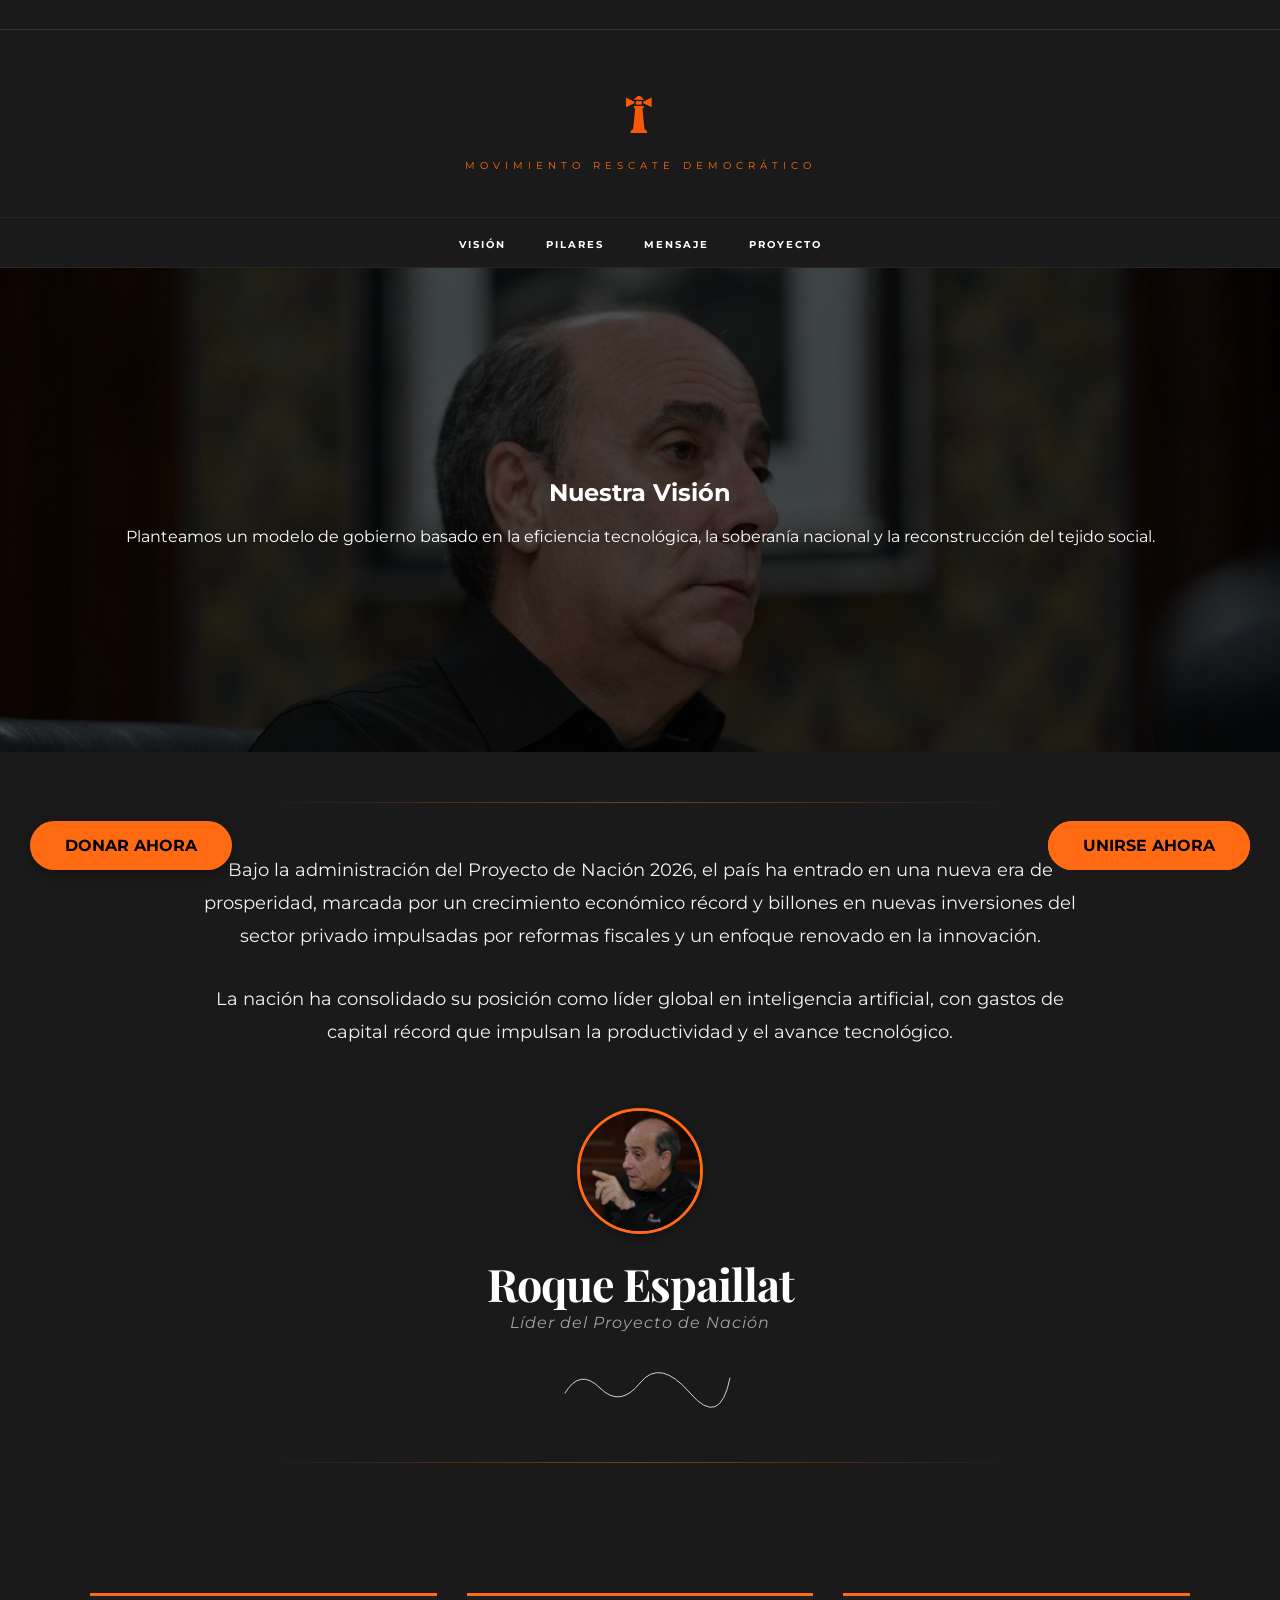
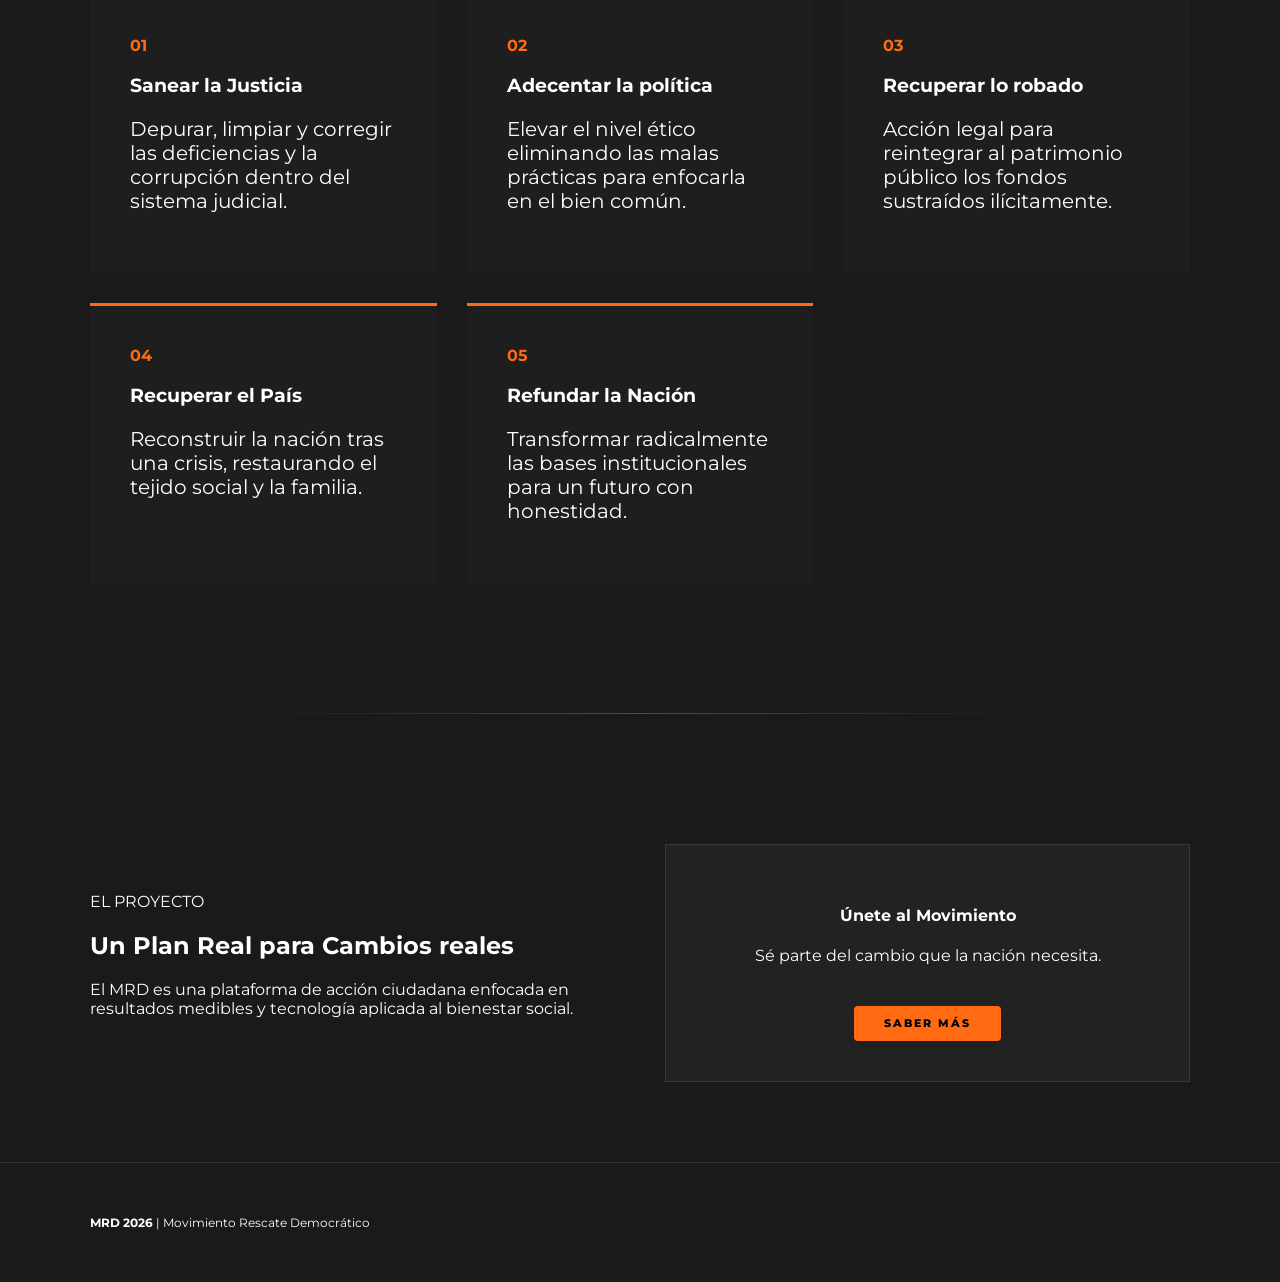
==== index.html @ 02f5b329 "Add files via upload" ====
<!DOCTYPE html>
<html lang="es">
<head>
    <meta charset="UTF-8">
    <meta name="viewport" content="width=device-width, initial-scale=1.0">
    <title>Proyecto de Nación | MRD</title>
    <link rel="stylesheet" href="style.css">
    <link rel="preconnect" href="https://fonts.googleapis.com">
    <link rel="preconnect" href="https://fonts.gstatic.com" crossorigin>
    <link href="https://fonts.googleapis.com/css2?family=Montserrat:wght@400;700&family=Playfair+Display:wght@700&display=swap" rel="stylesheet">
</head>
<body>

    <header class="main-header">
    <div class="top-bar">
        <div class="ticker-wrapper">
            <span>MOVIMIENTO RESCATE DEMOCRÁTICO • DIOS, PATRIA, FAMILIA, PUEBLO →</span>
        </div>
    </div>

    <div class="mid-bar">
        <div class="brand">
            <img src="img/Sin título.png" alt="Logo" class="brand-logo">
            <span class="location">MOVIMIENTO RESCATE DEMOCRÁTICO</span>
        </div>
        <button id="menuToggle" class="menu-toggle">☰</button>
    </div>

    <nav id="mainNav" class="main-nav">
        <ul>
            <li><a href="#vision">VISIÓN</a></li>
            <li><a href="#pilares">PILARES</a></li>
            <li><a href="#mensaje-oficial">MENSAJE</a></li>
            <li><a href="#propuestas">PROYECTO</a></li>
        </ul>
    </nav>
</header>

    <main>
        <section id="vision" class="hero-section">
            <div class="hero-overlay"></div>
            <div class="container hero-content">
                <h2 class="section-title">Nuestra Visión</h2>
                <p class="hero-text">
                    Planteamos un modelo de gobierno basado en la eficiencia tecnológica, la soberanía nacional y la reconstrucción del tejido social.
                </p>
            </div>
        </section>

<!--hr-->
        <section id="vision"></section>

<hr class="elegant-separator">

<section id="mensaje-oficial"></section>
<!--hr-->


        <section id="mensaje-oficial" class="message-section">
    <div class="container narrow message-centered">
        <div class="message-body">
            <p>Bajo la administración del Proyecto de Nación 2026, el país ha entrado en una nueva era de prosperidad, marcada por un crecimiento económico récord y billones en nuevas inversiones del sector privado impulsadas por reformas fiscales y un enfoque renovado en la innovación.</p>
            
            <p>La nación ha consolidado su posición como líder global en inteligencia artificial, con gastos de capital récord que impulsan la productividad y el avance tecnológico.</p>
        </div>

        <div class="signature-block">
    <img src="img/relax2.jpeg" alt="Roque Espaillat" class="signature-photo">
    
    <h3 class="signature-name">Roque Espaillat</h3>
    <p class="signature-title">Líder del Proyecto de Nación</p>
    <div class="signature-svg">
        <svg viewBox="0 0 400 100" xmlns="http://www.w3.org/2000/svg">
            <path d="M50 70 Q80 20 120 60 T200 50 T300 70 T380 40" fill="none" stroke="white" stroke-width="2" stroke-linecap="round"/>
        </svg>
    </div>
</div>
</section>

<!--hr-->
<section id="vision"></section>

<hr class="elegant-separator">

<section id="mensaje-oficial"></section>
<!--hr-->

        <section id="pilares" class="pillars-section">
            <div class="container">
                <div class="grid-container">
                    <div class="card">
                        <span class="card-number">01</span>
                        <h3>Sanear la Justicia</h3>
                        <p>Depurar, limpiar y corregir las deficiencias y la corrupción dentro del sistema judicial.</p>
                    </div>
                    <div class="card">
                        <span class="card-number">02</span>
                        <h3>Adecentar la política</h3>
                        <p>Elevar el nivel ético eliminando las malas prácticas para enfocarla en el bien común.</p>
                    </div>
                    <div class="card">
                        <span class="card-number">03</span>
                        <h3>Recuperar lo robado</h3>
                        <p>Acción legal para reintegrar al patrimonio público los fondos sustraídos ilícitamente.<p>
                    </div>
                    <div class="card">
                        <span class="card-number">04</span>
                        <h3>Recuperar el País</h3>
                        <p>Reconstruir la nación tras una crisis, restaurando el tejido social y la familia.<p>
                    </div>
                    <div class="card">
                        <span class="card-number">05</span>
                        <h3>Refundar la Nación</h3>
                        <p>Transformar radicalmente las bases institucionales para un futuro con honestidad.<p>
                    </div>
                </div>
            </div>
        </section>

        <!--hr-->
<section id="vision"></section>

<hr class="elegant-separator">

<section id="mensaje-oficial"></section>
<!--hr-->

        <section id="propuestas" class="extra-info">
            <div class="container split-layout">
                <div class="text-side">
                    <span class="label">EL PROYECTO</span>
                    <h2>Un Plan Real para Cambios reales</h2>
                    <p>El MRD es una plataforma de acción ciudadana enfocada en resultados medibles y tecnología aplicada al bienestar social.</p>
                </div>
                <div class="visual-side">
    <div class="visual-side">
    <div class="info-card-dark">
        <h4>Únete al Movimiento</h4>
        <p>Sé parte del cambio que la nación necesita.</p>
        <a href="#" class="btn-saber-mas">SABER MÁS</a>
    </div>
</div>
        </section>
    </main>

    <footer class="footer-simple">
        <div class="container footer-flex">
            <p><strong>MRD 2026</strong> | Movimiento Rescate Democrático</p>
        </div>
    </footer>

    <a href="#" class="btn-donate-floating">DONAR AHORA</a>
<a href="#" class="btn-join-floating">UNIRSE AHORA</a>

    <a href="#" class="btn-join-floating">UNIRSE AHORA</a>

    <script src="script.js"></script>
</body>
</html>
---- style.css ----
:root {
    --pantone-black: #1A1A1A;
    --pantone-orange: #FF6A13;
    --white: #FFFFFF;
    --gray: #A0A0A0;
}

body {
    margin: 0;
    background-color: var(--pantone-black);
    font-family: 'Montserrat', sans-serif;
    color: var(--white);
    overflow-x: hidden;
}

.container { width: 90%; max-width: 1100px; margin: 0 auto; }

/* --- HEADER --- */
.main-header { text-align: center; border-bottom: 1px solid rgba(255,255,255,0.05); }
.top-bar { padding: 10px; font-size: 10px; font-weight: 700; letter-spacing: 2px; }
.brand { padding: 40px 0; }
.brand-logo { max-height: 40px; margin-bottom: 10px; }
.location { display: block; color: var(--pantone-orange); font-size: 11px; letter-spacing: 5px; }

.main-nav ul {
    display: flex; justify-content: center; gap: 30px;
    list-style: none; padding: 20px 0; margin: 0;
}
.main-nav a { color: white; text-decoration: none; font-weight: 700; font-size: 11px; 
}

.main-nav a:hover{
    color: var(--pantone-orange);
    transition: 0.5s;
}

.btn-donate {
    background: var(--pantone-orange); color: black !important;
    padding: 10px 10px; border-radius: 8px;
}

/* --- HERO --- */
.hero-section {
    padding: 190px 0; text-align: center; position: relative;
    background: linear-gradient(rgba(0,0,0,0.7), rgba(0,0,0,0.7)), url('img/tranquilo.jpeg');
    background-size: cover;
}

/* --- GRID DE CARDS (LO QUE SE HABÍA ROTO) --- */
.grid-container {
    display: grid;
    grid-template-columns: repeat(auto-fit, minmax(300px, 1fr));
    gap: 30px;
    padding: 80px 0;
}

.card {
    background: rgba(255,255,255,0.02);
    padding: 40px;
    border-top: 3px solid var(--pantone-orange);
}
.card p{
    font-size: 20px;
}

.card-number { color: var(--pantone-orange); font-weight: 700; display: block; margin-bottom: 15px; }

/* --- SECCION SPLIT --- */
.split-layout {
    display: flex; gap: 50px; align-items: center; padding: 80px 0;
}
.text-side, .visual-side { flex: 1; }

.info-card-dark {
    background: #222; padding: 40px; border: 1px solid rgba(255,255,255,0.1); text-align: center;
}

/* --- FOOTER & FLOAT --- */
.footer-simple { padding: 40px 0; border-top: 1px solid rgba(255,255,255,0.1); font-size: 12px; }
.footer-flex { display: flex; justify-content: space-between; }

.btn-join-floating {
    position: fixed; bottom: 30px; right: 30px;
    background: var(--pantone-orange); color: black;
    padding: 15px 35px; border-radius: 50px; text-decoration: none; font-weight: 700;
}

.menu-toggle { display: none; color: white; background: none; border: none; font-size: 24px; }

@media (max-width: 768px) {
    .split-layout { flex-direction: column; text-align: center; }
    .main-nav ul { flex-direction: column; gap: 15px; }
    .footer-flex { flex-direction: column; text-align: center; gap: 10px; }
}
/* --- ESTILOS PARA EL BOTÓN (AÑADIR AL FINAL) --- */
.menu-toggle {
    display: none; /* Oculto por defecto en desktop */
    background: none;
    border: none;
    color: var(--white);
    font-size: 2rem;
    cursor: pointer;
    position: absolute;
    right: 20px;
    top: 50%;
    transform: translateY(-50%);
}

.mid-bar {
    position: relative; /* Para posicionar el botón correctamente */
    padding: 40px 0;
    transition: all 0.3s ease;
}

/* --- MEDIA QUERY PARA MÓVILES (768px o menos) --- */
@media (max-width: 768px) { 
    /* 1. Achicamos el header */
    .mid-bar {
        padding: 15px 0;
    }
}
    .brand-logo {
        max-height: 50px; /* Logo más pequeño en móvil */
    }

    .location {
        font-size: 9px;
        letter-spacing: 3px;
    }

    /* 2. Mostramos el botón de hamburguesa */
    .menu-toggle {
        display: block;
    }

    /* 3. Ocultamos el menú y lo preparamos para el despliegue */
/* --- NAV CENTRALIZADA --- */
.main-nav { 
    padding: 20px 0; 
    border-top: 1px solid rgba(255, 255, 255, 0.05); 
    width: 100%;
}

.main-nav ul {
    list-style: none; 
    display: flex; 
    flex-wrap: wrap; 
    justify-content: center; 
    align-items: center; /* Alinea verticalmente el texto con el botón */
    gap: 40px; /* Aumentamos el espacio para que respire mejor */
    margin: 0; 
    padding: 0;
}

.main-nav a {
    color: var(--white); 
    text-decoration: none;
    font-size: 10px; /* Un poco más grande para mejor legibilidad */
    font-weight: 700; 
    letter-spacing: 2px;
    display: inline-block;
    transition: color 0.3s ease;
}

.main-nav a:hover {
    color: var(--pantone-orange);
    transition: 0.5s;
}

.btn-donate {
    background-color: var(--pantone-orange);
    color: var(--pantone-black) !important;
    padding: 12px 30px; /* Ajuste de tamaño para que se vea robusto */
    border-radius: 8px;
    line-height: 1; /* Evita que el botón crezca de más verticalmente */
}

/* --- AJUSTE MÓVIL --- */
@media (max-width: 768px) {
    .main-nav ul {
        flex-direction: column;
        gap: 20px;
    }
    
    .btn-donate {
        width: 80%; /* Botón ancho en móviles */
        text-align: center;
    }
}
/* --- HEADER COMPACTO --- */
.top-bar {
    padding: 8px 0; /* Un poco más delgado */
    font-size: 10px;
}

.mid-bar {
    padding: 15px 0 5px 0; /* Reducido drásticamente: arriba 15px, abajo 5px */
    text-align: center;
    transition: all 0.3s ease;
}

.brand-logo {
    max-height: 70px; /* Un poco más pequeño para ahorrar espacio */
    margin-bottom: 5px;
}

.brand .location {
    font-size: 10px;
    letter-spacing: 5px;
    margin-top: -5px; /* Sube un poco el texto naranja hacia el logo */
    display: block;
}

/* --- NAV PEGADA AL HEADER --- */
.main-nav {
    padding: 10px 0; /* Relleno mínimo para que esté cerca del logo */
    border-top: 1px solid rgba(255, 255, 255, 0.05);
    margin-top: 0; /* Asegura que no haya margen externo */
}

.main-nav ul {
    display: flex;
    justify-content: center;
    gap: 25px; /* Espacio entre links un poco más cerrado */
    margin: 0;
    padding: 0;
}

/* --- AJUSTE PARA MÓVIL --- */
@media (max-width: 768px) {
    .mid-bar {
        padding: 10px 0; /* Aún más pequeño en celular */
    }
    
    .brand-logo {
        max-height: 50px;
    }

    .main-nav {
        padding: 0; /* Elimina espacio extra en el desplegable */
    }
}

/* Estilo del contenedor de la barra superior */
.top-bar {
    background-color: var(--pantone-black);
    border-bottom: 1px solid rgba(255, 255, 255, 0.1);
    padding: 8px 0;
    overflow: hidden; /* Importante: oculta el texto que sale de la pantalla */
    white-space: nowrap;
    position: relative;
}

.ticker-wrapper {
    display: inline-block;
    padding-left: 100%; /* Empieza desde fuera de la derecha */
    animation: ticker 25s linear infinite; /* Ajusta los '20s' para más o menos velocidad */
}

.ticker-text {
    font-size: 10px;
    font-weight: 700;
    letter-spacing: 2px;
    color: var(--white);
    text-transform: uppercase;
}

/* Definición de la animación */
@keyframes ticker {
    0% {
        transform: translateX(0);
    }
    100% {
        transform: translateX(-100%);
    }
}

/* Ajuste para mantener el menú cerca del header */
.mid-bar {
    padding: 15px 0 5px 0;
}

.main-nav {
    padding: 15px 0;
    margin-top: 0px;
}

/* --- AJUSTES PARA MÓVIL (Pantallas de 768px o menos) --- */
@media (max-width: 768px) {
    /* Reduce el tamaño del texto del mensaje */
    .message-body p {
        font-size: 0.95rem; /* Antes era 1.1rem */
        line-height: 1.6;
        margin-bottom: 15px;
    }

    /* Reduce el tamaño de la firma */
    .signature-name {
        font-size: 1.8rem; /* Antes era 2.8rem */
    }

    /* Reduce el espacio superior de la firma */
    .signature-block {
        margin-top: 30px;
    }

    /* Ajusta el tamaño del gráfico de la firma */
    .signature-svg {
        width: 180px;
    }

    /* Reduce el relleno general de la sección para ganar espacio */
    .message-section {
        padding: 50px 0;
    }
}

/* --- ESTILO DE MENSAJE TIPO CARTA --- */
.message-centered {
    text-align: center; /* Centra todo el contenido como en la captura */
}

.message-body p {
    font-size: 1.15rem;
    line-height: 1.8;
    margin-bottom: 30px;
    color: var(--white);
    opacity: 0.95;
    font-weight: 400;
    max-width: 900px;
    margin-left: auto;
    margin-right: auto;
}

.signature-block {
    margin-top: 80px; /* Mayor espacio para separar el texto de la firma */
}

.signature-name {
    font-family: 'Playfair Display', serif;
    font-size: 3.2rem; /* Tamaño prominente como en la imagen */
    font-weight: 700;
    margin-bottom: 5px;
    letter-spacing: -1px;
}

.signature-title {
    font-family: 'Montserrat', sans-serif;
    font-style: italic;
    color: var(--gray);
    font-size: 1rem;
    letter-spacing: 1px;
    margin-top: 0;
}

.signature-svg {
    width: 200px;
    margin: 10px auto 0;
    opacity: 0.8;
}

/* Ajuste para que en teléfono no se vea gigante */
@media (max-width: 768px) {
    .signature-name {
        font-size: 2.2rem;
    }
    
    .message-body p {
        font-size: 0.5rem;
        padding: 0 8px;
    }
}

/* --- ESTILOS DE LA FIRMA CON FOTO --- */
.signature-block {
    margin-top: 60px;
    text-align: center;
    display: flex; /* Usamos flexbox para centrar todo verticalmente */
    flex-direction: column;
    align-items: center;
}

.signature-photo {
    width: 120px; /* Tamaño de la foto */
    height: 120px;
    border-radius: 50%; /* Hace la imagen circular */
    object-fit: cover; /* Asegura que la imagen no se deforme */
    border: 3px solid var(--pantone-orange); /* Borde naranja sutil */
    margin-bottom: 20px; /* Espacio entre la foto y el nombre */
    box-shadow: 0 4px 15px rgba(0,0,0,0.3); /* Sombra suave */
}

.signature-name {
    font-family: 'Playfair Display', serif;
    font-size: 2.8rem;
    margin: 0;
}

/* Ajuste responsivo para móviles */
@media (max-width: 768px) {
    .signature-photo {
        width: 100px; /* Un poco más pequeña en móvil */
        height: 100px;
    }
    
    .signature-name {
        font-size: 2rem;
    }
}
/* --- SEPARADOR ELEGANTE --- */
hr.elegant-separator {
    border: 0;
    height: 1px;
    margin: 50px auto;
    width: 60%; /* No ocupa todo el ancho para verse más sofisticado */
    background-image: linear-gradient(
        to right, 
        rgba(255, 106, 19, 0), 
        rgba(255, 106, 19, 0.75), 
        rgba(255, 106, 19, 0)
    );
    opacity: 0.6;
}

/* Opción B: Separador con un pequeño detalle en el centro */
hr.elegant-separator-dot {
    border: 0;
    height: 1px;
    background: rgba(255, 255, 255, 0.1);
    margin: 60px auto;
    position: relative;
    overflow: visible;
    width: 80%;
}

hr.elegant-separator-dot::after {
    content: "●";
    color: var(--pantone-orange);
    position: absolute;
    top: -8px;
    left: 50%;
    transform: translateX(-50%);
    background: var(--pantone-black);
    padding: 0 15px;
    font-size: 12px;
}

/* Ajuste para móvil */
@media (max-width: 768px) {
    hr.elegant-separator {
        width: 80%;
        margin: 30px auto;
    }
}
/* --- Ajustes para el separador en móviles --- */
@media (max-width: 768px) {
    hr.elegant-separator {
        width: 85%;            /* Un poco más ancho en móvil para que se note el degradado */
        margin: 30px auto;     /* Reducimos el espacio vertical */
        opacity: 0.4;          /* Lo hacemos un poco más sutil */
    }

    hr.elegant-separator-dot {
        width: 90%;
        margin: 40px auto;
    }

    hr.elegant-separator-dot::after {
        font-size: 10px;       /* Punto más pequeño */
        top: -7px;
        padding: 0 10px;       /* Menos espacio alrededor del punto */
    }
}

@media (max-width : 480px) {
    .message-body p{
        font-size: 0.8rem;
    }
}



    /* --- LÓGICA DEL MENÚ --- */

/* 1. Ocultar botón en PC */
.menu-toggle {
    display: none;
    background: none;
    border: none;
    color: var(--white);
    font-size: 2rem;
    cursor: pointer;
}

@media (max-width: 768px) {
    /* 2. Mostrar botón en teléfono */
    .menu-toggle {
        display: block;
        position: absolute;
        right: 20px;
        top: 50%;
        transform: translateY(-50%);
    }

    /* 3. Ocultar menú principal en teléfono por defecto */
    .main-nav {
        display: none; 
        width: 100%;
        background-color: var(--pantone-black);
        position: absolute;
        top: 100%;
        left: 0;
        z-index: 1000;
    }

    /* 4. Clase que activa el script.js */
    .main-nav.active {
        display: block !important;
    }

    .main-nav ul {
        flex-direction: column;
        padding: 20px 0;
        gap: 15px;
    }
}

/*lllllllllllllllll*/


/* Ocultar el botón en computadoras */
/* 1. Escondemos el botón en computadoras */
.menu-toggle {
    display: none;
    background: none;
    border: none;
    color: white;
    font-size: 30px;
    cursor: pointer;
}

@media (max-width: 768px) {
    /* 2. Mostramos el botón solo en móviles */
    .menu-toggle {
        display: block;
        position: absolute;
        right: 20px;
        top: 50%;
        transform: translateY(-50%);
    }

    /* 3. El menú se oculta en móvil para que no flote siempre */
    .main-nav {
        display: none; 
        width: 100%;
        background-color: var(--pantone-black);
        position: absolute;
        top: 100%;
        left: 0;
        z-index: 999;
    }

    /* 4. ESTA ES LA PARTE QUE HACE QUE SALGA EL MENÚ */
    .main-nav.active {
        display: block !important; /* El !important es clave */
    }

    .main-nav ul {
        flex-direction: column;
        padding: 20px 0;
        gap: 15px;
    }
}

/* --- NAVEGACIÓN DESKTOP (Limpia) --- */
.main-nav {
    padding: 15px 0;
    border-top: 1px solid rgba(255, 255, 255, 0.05);
    background: var(--pantone-black);
    transition: all 0.4s ease;
}

.main-nav ul {
    display: flex;
    justify-content: center;
    align-items: center;
    gap: 40px;
    list-style: none;
    margin: 0;
    padding: 0;
}

/* --- ESTÉTICA MÓVIL (768px) --- */
@media (max-width: 768px) {
    .menu-toggle {
        display: block; /* Asegura que se vea el botón */
        z-index: 1100;
        color: var(--white);
        background: none;
        border: none;
        font-size: 28px;
        cursor: pointer;
    }

    .main-nav {
        position: fixed; /* Cubre la pantalla */
        top: 0;
        right: -100%; /* Escondido a la derecha */
        width: 80%; /* No ocupa todo el ancho para un look más chic */
        height: 100vh;
        background: rgba(13, 13, 13, 0.98);
        backdrop-filter: blur(10px); /* Desenfoque estético */
        display: flex !important; /* Necesario para el flexbox interno */
        flex-direction: column;
        justify-content: center;
        transition: right 0.5s cubic-bezier(0.77,0.2,0.05,1.0);
        z-index: 1000;
        border-left: 1px solid var(--pantone-orange);
    }

    /* Clase que activa el JS */
    .main-nav.active {
        right: 0; /* Se desliza suavemente */
    }

    .main-nav ul {
        flex-direction: column;
        gap: 30px;
    }

    .main-nav a {
        font-size: 18px; /* Más grande en móvil para tocar con el dedo */
        letter-spacing: 4px;
    }

    /* Overlay oscuro detrás del menú */
    .menu-overlay {
        position: fixed;
        top: 0;
        left: 0;
        width: 100%;
        height: 100%;
        background: rgba(0,0,0,0.5);
        display: none;
        z-index: 999;
    }
    .menu-overlay.active { display: block; }
}

/* --- ESTADO INICIAL (PC) --- */
.menu-toggle {
    display: none; /* Escondido en computadoras */
    background: none;
    border: none;
    color: white;
    font-size: 30px;
    cursor: pointer;
}

/* --- AJUSTES PARA TELÉFONO --- */
@media (max-width: 768px) {
    .menu-toggle {
        display: block; /* Aparece en móviles */
        position: absolute;
        right: 20px;
        top: 50%;
        transform: translateY(-50%);
        z-index: 1100;
    }

    .main-nav {
        display: none; /* EL MENÚ SE OCULTA POR DEFECTO */
        position: absolute;
        top: 100%;
        left: 0;
        width: 100%;
        background-color: var(--pantone-black);
        z-index: 1000;
        border-bottom: 2px solid var(--pantone-orange);
        padding: 20px 0;
    }

    /* ESTA CLASE ES LA QUE ACTIVA EL SCRIPT.JS */
    .main-nav.active {
        display: block !important; /* SE MUESTRA SOLO AL DAR CLICK */
    }

    .main-nav ul {
        flex-direction: column;
        align-items: center;
        gap: 20px;
    }
}

@media (max-width: 768px) {
    .menu-toggle {
        display: block;
        position: absolute;
        right: 20px; /* El botón se queda a la derecha para fácil acceso */
        top: 50%;
        transform: translateY(-50%);
        z-index: 1100;
    }

    .main-nav {
        display: block !important; /* Forzamos que sea bloque para la animación */
        position: fixed;
        top: 0;
        left: -100%; /* DESAPARECE POR COMPLETO a la izquierda */
        width: 80%;
        height: 100vh;
        background-color: var(--pantone-black);
        z-index: 1000;
        transition: left 0.5s cubic-bezier(0.77, 0.2, 0.05, 1.0); /* Animación fluida */
        border-right: 2px solid var(--pantone-orange);
        box-shadow: 10px 0 15px rgba(0,0,0,0.5);
        padding-top: 80px; /* Espacio para que los links no choquen arriba */
    }

    /* ESTA CLASE SE ACTIVA CON EL CLICK */
    .main-nav.active {
        left: 0; /* APARECE DESDE LA IZQUIERDA */
    }

    .main-nav ul {
        flex-direction: column;
        align-items: center;
        gap: 30px;
    }

    .main-nav a {
        font-size: 1.2rem;
        letter-spacing: 3px;
    }
}
.btn-saber-mas {
    background-color: var(--pantone-orange);
    color: #000000 !important; /* Negro puro para máximo contraste */
    padding: 14px 35px;
    border-radius: 4px; /* Esquinas ligeramente suavizadas para un look moderno */
    font-weight: 800;
    font-size: 12px;
    letter-spacing: 2px;
    text-decoration: none; /* Eliminamos el subrayado para un look más limpio */
    display: inline-block;
    margin-top: 25px;
    border: none;
    text-transform: uppercase;
    transition: all 0.3s cubic-bezier(0.25, 0.8, 0.25, 1);
    box-shadow: 0 4px 6px rgba(0, 0, 0, 0.1);
    cursor: pointer;
}

.btn-saber-mas:hover {
    background-color: #e65a00; /* Un naranja ligeramente más oscuro */
    transform: translateY(-3px); /* Efecto de elevación */
    box-shadow: 0 7px 14px rgba(0, 0, 0, 0.2);
    letter-spacing: 3px; /* El texto se expande sutilmente */
}

.btn-saber-mas:active {
    transform: translateY(-1px);
}

/*boton de donar*/
/* --- ESTILO UNIFICADO PARA BOTONES PREMIUM (Donar y Saber Más) --- */
.btn-donate, .btn-saber-mas {
    background-color: var(--pantone-orange);
    color: #000000 !important; /* Negro puro para máximo contraste */
    padding: 12px 30px;
    border-radius: 4px; /* Esquinas suavizadas modernas */
    font-weight: 800;
    font-size: 11px;
    letter-spacing: 2px;
    text-decoration: none;
    display: inline-block;
    border: none;
    text-transform: uppercase;
    transition: all 0.3s cubic-bezier(0.25, 0.8, 0.25, 1);
    box-shadow: 0 4px 6px rgba(0, 0, 0, 0.1);
    cursor: pointer;
    line-height: 1; /* Mantiene el texto centrado */
}

.btn-donate:hover, .btn-saber-mas:hover {
    background-color: #e65a00; /* Naranja más profundo al pasar el mouse */
    transform: translateY(-3px); /* Efecto de elevación */
    box-shadow: 0 7px 14px rgba(0, 0, 0, 0.2);
    letter-spacing: 3px;
}

.btn-donate:active, .btn-saber-mas:active {
    transform: translateY(-1px);
}

/* Ajuste específico para el botón de donar en el menú de navegación */
.main-nav .btn-donate {
    padding: 10px 20px; /* Un poco más compacto para la barra de navegación */
    margin-left: 10px;
}

/* --- BOTÓN DONAR FLOTANTE (IZQUIERDA) --- */
.btn-donate-floating {
    position: fixed; 
    bottom: 30px; 
    left: 30px;
    background: var(--pantone-orange); 
    color: black;
    padding: 15px 35px; 
    border-radius: 50px; 
    text-decoration: none; 
    font-weight: 700;
    z-index: 999;
    box-shadow: 0 4px 15px rgba(0, 0, 0, 0.3);
    transition: all 0.3s ease;
}

.btn-donate-floating:hover {
    transform: translateY(-3px);
    box-shadow: 0 7px 20px rgba(0, 0, 0, 0.4);
}

/* Ajuste para móviles - ambos botones se apilan */
@media (max-width: 768px) {
    .btn-donate-floating,
    .btn-join-floating {
        bottom: 20px;
        padding: 12px 25px;
        font-size: 12px;
    }
    
    .btn-donate-floating {
        left: 15px;
    }
    
    .btn-join-floating {
        right: 15px;
    }
}
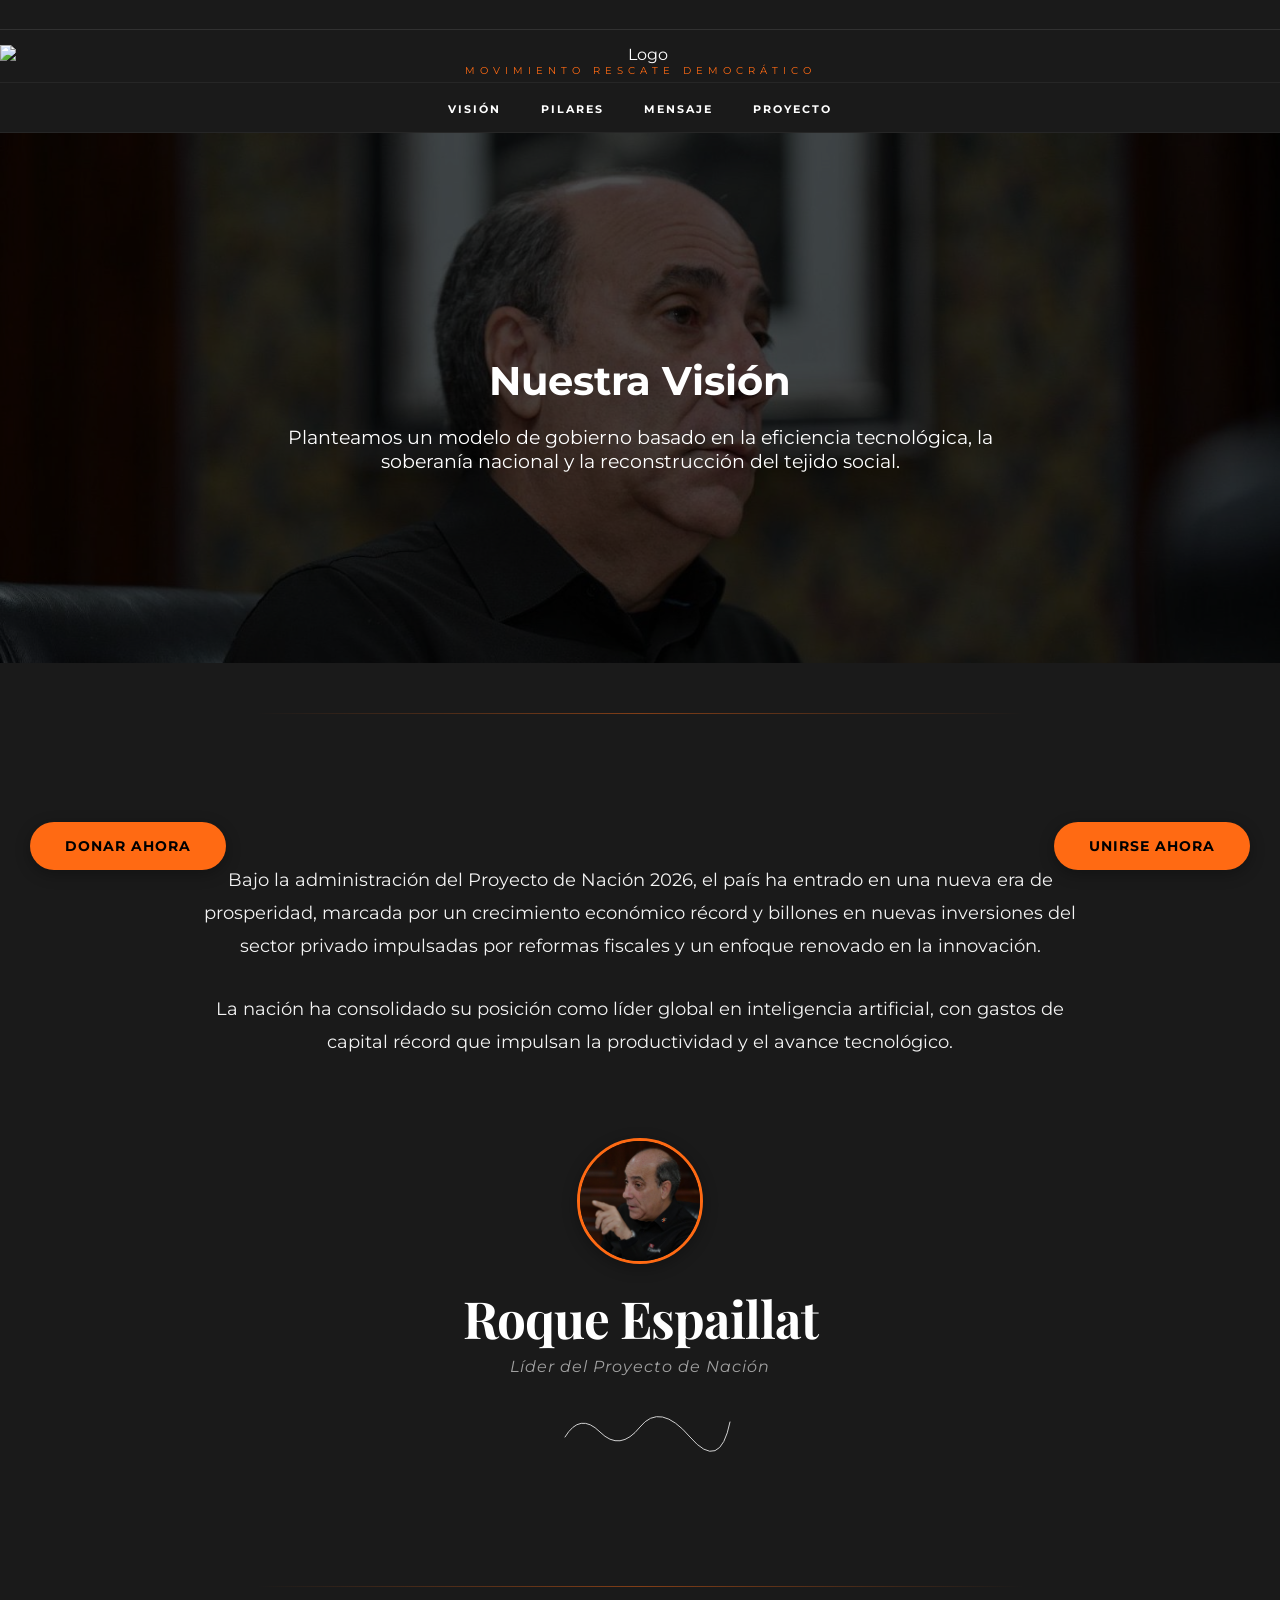
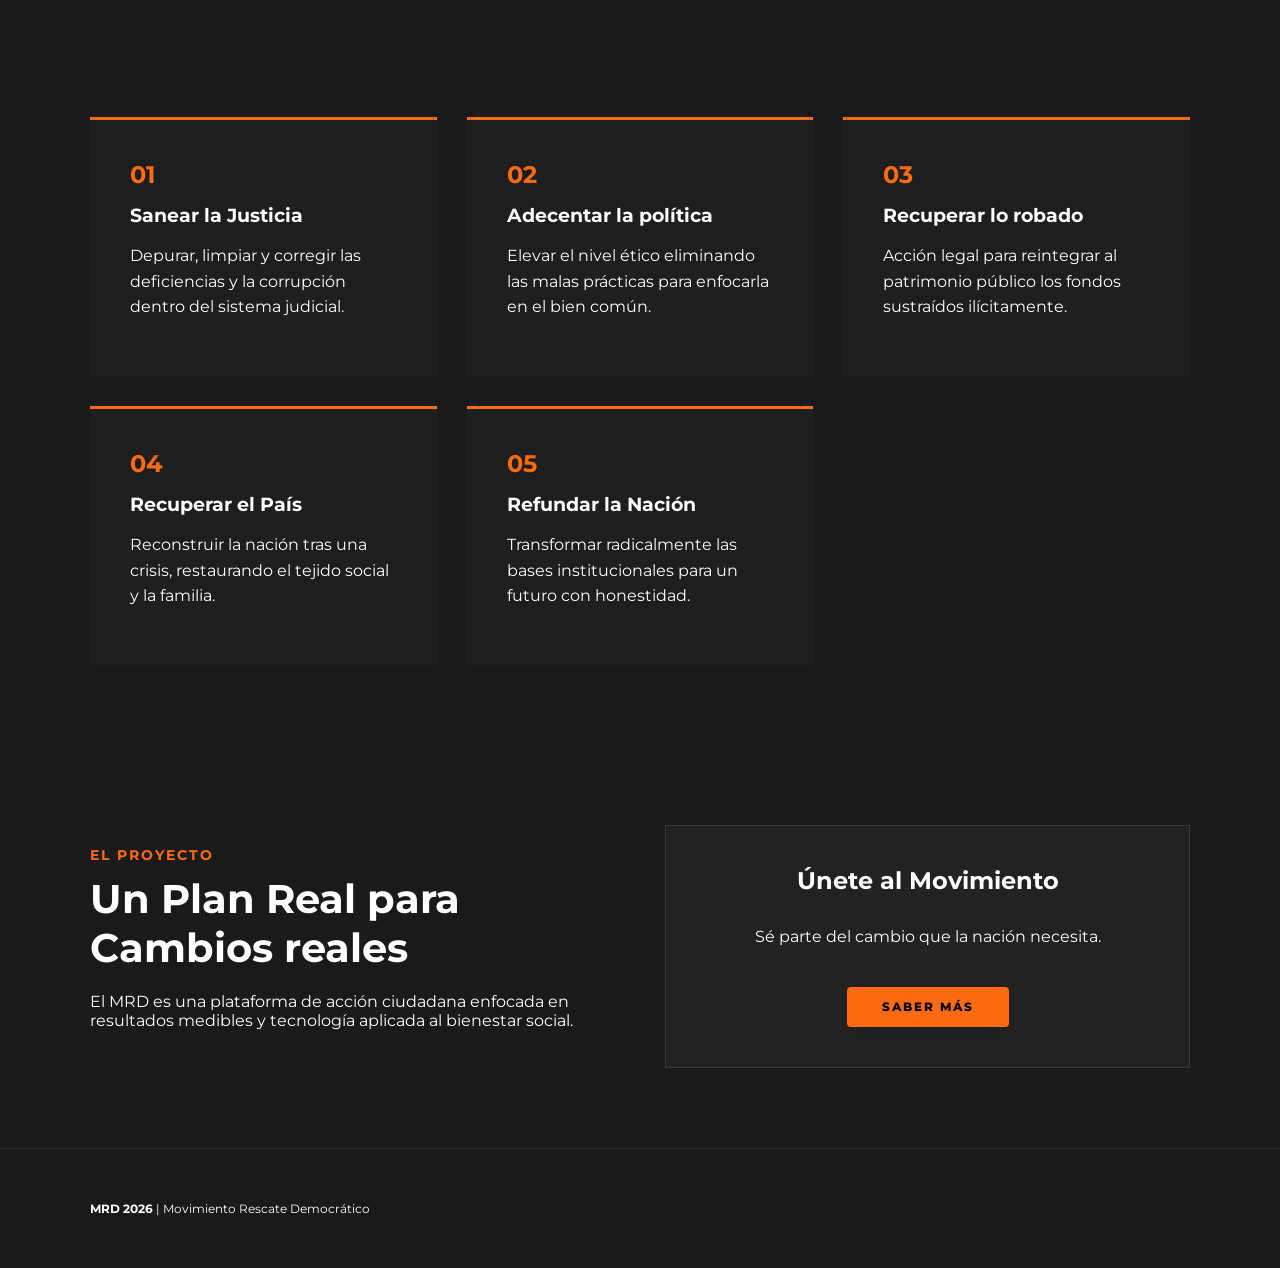
==== commit 72cc9e6e: "Add files via upload" ====
--- a/index.html
+++ b/index.html
@@ -12,31 +12,32 @@
 <body>
 
     <header class="main-header">
-    <div class="top-bar">
-        <div class="ticker-wrapper">
-            <span>MOVIMIENTO RESCATE DEMOCRÁTICO • DIOS, PATRIA, FAMILIA, PUEBLO →</span>
+        <div class="top-bar">
+            <div class="ticker-wrapper">
+                <span>MOVIMIENTO RESCATE DEMOCRÁTICO • DIOS, PATRIA, FAMILIA, PUEBLO →</span>
+            </div>
         </div>
-    </div>
 
-    <div class="mid-bar">
-        <div class="brand">
-            <img src="img/Sin título.png" alt="Logo" class="brand-logo">
-            <span class="location">MOVIMIENTO RESCATE DEMOCRÁTICO</span>
+        <div class="mid-bar">
+            <div class="brand">
+                <img src="img/Sin título.png" alt="Logo" class="brand-logo">
+                <span class="location">MOVIMIENTO RESCATE DEMOCRÁTICO</span>
+            </div>
+            <button id="menuToggle" class="menu-toggle">☰</button>
         </div>
-        <button id="menuToggle" class="menu-toggle">☰</button>
-    </div>
 
-    <nav id="mainNav" class="main-nav">
-        <ul>
-            <li><a href="#vision">VISIÓN</a></li>
-            <li><a href="#pilares">PILARES</a></li>
-            <li><a href="#mensaje-oficial">MENSAJE</a></li>
-            <li><a href="#propuestas">PROYECTO</a></li>
-        </ul>
-    </nav>
-</header>
+        <nav id="mainNav" class="main-nav">
+            <ul>
+                <li><a href="#vision">VISIÓN</a></li>
+                <li><a href="#pilares">PILARES</a></li>
+                <li><a href="#mensaje-oficial">MENSAJE</a></li>
+                <li><a href="#propuestas">PROYECTO</a></li>
+            </ul>
+        </nav>
+    </header>
 
     <main>
+        <!-- Sección Visión -->
         <section id="vision" class="hero-section">
             <div class="hero-overlay"></div>
             <div class="container hero-content">
@@ -47,44 +48,33 @@
             </div>
         </section>
 
-<!--hr-->
-        <section id="vision"></section>
+        <hr class="elegant-separator">
 
-<hr class="elegant-separator">
+        <!-- Sección Mensaje Oficial -->
+        <section id="mensaje-oficial" class="message-section">
+            <div class="container narrow message-centered">
+                <div class="message-body">
+                    <p>Bajo la administración del Proyecto de Nación 2026, el país ha entrado en una nueva era de prosperidad, marcada por un crecimiento económico récord y billones en nuevas inversiones del sector privado impulsadas por reformas fiscales y un enfoque renovado en la innovación.</p>
+                    
+                    <p>La nación ha consolidado su posición como líder global en inteligencia artificial, con gastos de capital récord que impulsan la productividad y el avance tecnológico.</p>
+                </div>
 
-<section id="mensaje-oficial"></section>
-<!--hr-->
+                <div class="signature-block">
+                    <img src="img/relax2.jpeg" alt="Roque Espaillat" class="signature-photo">
+                    <h3 class="signature-name">Roque Espaillat</h3>
+                    <p class="signature-title">Líder del Proyecto de Nación</p>
+                    <div class="signature-svg">
+                        <svg viewBox="0 0 400 100" xmlns="http://www.w3.org/2000/svg">
+                            <path d="M50 70 Q80 20 120 60 T200 50 T300 70 T380 40" fill="none" stroke="white" stroke-width="2" stroke-linecap="round"/>
+                        </svg>
+                    </div>
+                </div>
+            </div>
+        </section>
 
+        <hr class="elegant-separator">
 
-        <section id="mensaje-oficial" class="message-section">
-    <div class="container narrow message-centered">
-        <div class="message-body">
-            <p>Bajo la administración del Proyecto de Nación 2026, el país ha entrado en una nueva era de prosperidad, marcada por un crecimiento económico récord y billones en nuevas inversiones del sector privado impulsadas por reformas fiscales y un enfoque renovado en la innovación.</p>
-            
-            <p>La nación ha consolidado su posición como líder global en inteligencia artificial, con gastos de capital récord que impulsan la productividad y el avance tecnológico.</p>
-        </div>
-
-        <div class="signature-block">
-    <img src="img/relax2.jpeg" alt="Roque Espaillat" class="signature-photo">
-    
-    <h3 class="signature-name">Roque Espaillat</h3>
-    <p class="signature-title">Líder del Proyecto de Nación</p>
-    <div class="signature-svg">
-        <svg viewBox="0 0 400 100" xmlns="http://www.w3.org/2000/svg">
-            <path d="M50 70 Q80 20 120 60 T200 50 T300 70 T380 40" fill="none" stroke="white" stroke-width="2" stroke-linecap="round"/>
-        </svg>
-    </div>
-</div>
-</section>
-
-<!--hr-->
-<section id="vision"></section>
-
-<hr class="elegant-separator">
-
-<section id="mensaje-oficial"></section>
-<!--hr-->
-
+        <!-- Sección Pilares -->
         <section id="pilares" class="pillars-section">
             <div class="container">
                 <div class="grid-container">
@@ -101,30 +91,23 @@
                     <div class="card">
                         <span class="card-number">03</span>
                         <h3>Recuperar lo robado</h3>
-                        <p>Acción legal para reintegrar al patrimonio público los fondos sustraídos ilícitamente.<p>
+                        <p>Acción legal para reintegrar al patrimonio público los fondos sustraídos ilícitamente.</p>
                     </div>
                     <div class="card">
                         <span class="card-number">04</span>
                         <h3>Recuperar el País</h3>
-                        <p>Reconstruir la nación tras una crisis, restaurando el tejido social y la familia.<p>
+                        <p>Reconstruir la nación tras una crisis, restaurando el tejido social y la familia.</p>
                     </div>
                     <div class="card">
                         <span class="card-number">05</span>
                         <h3>Refundar la Nación</h3>
-                        <p>Transformar radicalmente las bases institucionales para un futuro con honestidad.<p>
+                        <p>Transformar radicalmente las bases institucionales para un futuro con honestidad.</p>
                     </div>
                 </div>
             </div>
         </section>
 
-        <!--hr-->
-<section id="vision"></section>
-
-<hr class="elegant-separator">
-
-<section id="mensaje-oficial"></section>
-<!--hr-->
-
+        <!-- Sección Propuestas -->
         <section id="propuestas" class="extra-info">
             <div class="container split-layout">
                 <div class="text-side">
@@ -133,13 +116,13 @@
                     <p>El MRD es una plataforma de acción ciudadana enfocada en resultados medibles y tecnología aplicada al bienestar social.</p>
                 </div>
                 <div class="visual-side">
-    <div class="visual-side">
-    <div class="info-card-dark">
-        <h4>Únete al Movimiento</h4>
-        <p>Sé parte del cambio que la nación necesita.</p>
-        <a href="#" class="btn-saber-mas">SABER MÁS</a>
-    </div>
-</div>
+                    <div class="info-card-dark">
+                        <h4>Únete al Movimiento</h4>
+                        <p>Sé parte del cambio que la nación necesita.</p>
+                        <a href="#" class="btn-saber-mas">SABER MÁS</a>
+                    </div>
+                </div>
+            </div>
         </section>
     </main>
 
@@ -149,10 +132,9 @@
         </div>
     </footer>
 
-    <a href="#" class="btn-donate-floating">DONAR AHORA</a>
-<a href="#" class="btn-join-floating">UNIRSE AHORA</a>
-
-    <a href="#" class="btn-join-floating">UNIRSE AHORA</a>
+    <!-- Botones Flotantes -->
+    <a href="#" class="btn-floating btn-donate-floating">DONAR AHORA</a>
+    <a href="#" class="btn-floating btn-join-floating">UNIRSE AHORA</a>
 
     <script src="script.js"></script>
 </body>
--- a/style.css
+++ b/style.css
@@ -1,3 +1,4 @@
+/* --- VARIABLES --- */
 :root {
     --pantone-black: #1A1A1A;
     --pantone-orange: #FF6A13;
@@ -5,6 +6,7 @@
     --gray: #A0A0A0;
 }
 
+/* --- RESET & BASE --- */
 body {
     margin: 0;
     background-color: var(--pantone-black);
@@ -13,88 +15,103 @@
     overflow-x: hidden;
 }
 
-.container { width: 90%; max-width: 1100px; margin: 0 auto; }
+.container {
+    width: 90%;
+    max-width: 1100px;
+    margin: 0 auto;
+}
 
 /* --- HEADER --- */
-.main-header { text-align: center; border-bottom: 1px solid rgba(255,255,255,0.05); }
-.top-bar { padding: 10px; font-size: 10px; font-weight: 700; letter-spacing: 2px; }
-.brand { padding: 40px 0; }
-.brand-logo { max-height: 40px; margin-bottom: 10px; }
-.location { display: block; color: var(--pantone-orange); font-size: 11px; letter-spacing: 5px; }
+.main-header {
+    text-align: center;
+    border-bottom: 1px solid rgba(255, 255, 255, 0.05);
+}
+
+.top-bar {
+    background-color: var(--pantone-black);
+    border-bottom: 1px solid rgba(255, 255, 255, 0.1);
+    padding: 8px 0;
+    overflow: hidden;
+    white-space: nowrap;
+    position: relative;
+    font-size: 10px;
+    font-weight: 700;
+    letter-spacing: 2px;
+}
+
+.ticker-wrapper {
+    display: inline-block;
+    padding-left: 100%;
+    animation: ticker 25s linear infinite;
+}
+
+@keyframes ticker {
+    0% { transform: translateX(0); }
+    100% { transform: translateX(-100%); }
+}
+
+.mid-bar {
+    position: relative;
+    padding: 15px 0 5px 0;
+    text-align: center;
+    transition: all 0.3s ease;
+}
+
+.brand {
+    padding: 0;
+}
+
+.brand-logo {
+    max-height: 70px;
+    margin-bottom: 5px;
+    display: block;
+    margin: 0 auto 5px auto;
+}
+
+.location {
+    display: block;
+    color: var(--pantone-orange);
+    font-size: 10px;
+    letter-spacing: 5px;
+    margin-top: -5px;
+}
+
+/* --- NAV --- */
+.main-nav {
+    padding: 15px 0;
+    border-top: 1px solid rgba(255, 255, 255, 0.05);
+    background: var(--pantone-black);
+    transition: all 0.4s ease;
+    width: 100%;
+}
 
 .main-nav ul {
-    display: flex; justify-content: center; gap: 30px;
-    list-style: none; padding: 20px 0; margin: 0;
-}
-.main-nav a { color: white; text-decoration: none; font-weight: 700; font-size: 11px; 
-}
-
-.main-nav a:hover{
+    display: flex;
+    justify-content: center;
+    align-items: center;
+    gap: 40px;
+    list-style: none;
+    margin: 0;
+    padding: 0;
+}
+
+.main-nav a {
+    color: var(--white);
+    text-decoration: none;
+    font-weight: 700;
+    font-size: 11px;
+    letter-spacing: 2px;
+    display: inline-block;
+    transition: color 0.3s ease;
+}
+
+.main-nav a:hover {
     color: var(--pantone-orange);
-    transition: 0.5s;
-}
-
-.btn-donate {
-    background: var(--pantone-orange); color: black !important;
-    padding: 10px 10px; border-radius: 8px;
-}
-
-/* --- HERO --- */
-.hero-section {
-    padding: 190px 0; text-align: center; position: relative;
-    background: linear-gradient(rgba(0,0,0,0.7), rgba(0,0,0,0.7)), url('img/tranquilo.jpeg');
-    background-size: cover;
-}
-
-/* --- GRID DE CARDS (LO QUE SE HABÍA ROTO) --- */
-.grid-container {
-    display: grid;
-    grid-template-columns: repeat(auto-fit, minmax(300px, 1fr));
-    gap: 30px;
-    padding: 80px 0;
-}
-
-.card {
-    background: rgba(255,255,255,0.02);
-    padding: 40px;
-    border-top: 3px solid var(--pantone-orange);
-}
-.card p{
-    font-size: 20px;
-}
-
-.card-number { color: var(--pantone-orange); font-weight: 700; display: block; margin-bottom: 15px; }
-
-/* --- SECCION SPLIT --- */
-.split-layout {
-    display: flex; gap: 50px; align-items: center; padding: 80px 0;
-}
-.text-side, .visual-side { flex: 1; }
-
-.info-card-dark {
-    background: #222; padding: 40px; border: 1px solid rgba(255,255,255,0.1); text-align: center;
-}
-
-/* --- FOOTER & FLOAT --- */
-.footer-simple { padding: 40px 0; border-top: 1px solid rgba(255,255,255,0.1); font-size: 12px; }
-.footer-flex { display: flex; justify-content: space-between; }
-
-.btn-join-floating {
-    position: fixed; bottom: 30px; right: 30px;
-    background: var(--pantone-orange); color: black;
-    padding: 15px 35px; border-radius: 50px; text-decoration: none; font-weight: 700;
-}
-
-.menu-toggle { display: none; color: white; background: none; border: none; font-size: 24px; }
-
-@media (max-width: 768px) {
-    .split-layout { flex-direction: column; text-align: center; }
-    .main-nav ul { flex-direction: column; gap: 15px; }
-    .footer-flex { flex-direction: column; text-align: center; gap: 10px; }
-}
-/* --- ESTILOS PARA EL BOTÓN (AÑADIR AL FINAL) --- */
+}
+
+/* Botón de menú (Hamburguesa) - Estado Desktop (oculto) */
 .menu-toggle {
-    display: none; /* Oculto por defecto en desktop */
+    display: none;
     background: none;
     border: none;
     color: var(--white);
@@ -104,220 +121,47 @@
     right: 20px;
     top: 50%;
     transform: translateY(-50%);
-}
-
-.mid-bar {
-    position: relative; /* Para posicionar el botón correctamente */
-    padding: 40px 0;
-    transition: all 0.3s ease;
-}
-
-/* --- MEDIA QUERY PARA MÓVILES (768px o menos) --- */
-@media (max-width: 768px) { 
-    /* 1. Achicamos el header */
-    .mid-bar {
-        padding: 15px 0;
-    }
-}
-    .brand-logo {
-        max-height: 50px; /* Logo más pequeño en móvil */
-    }
-
-    .location {
-        font-size: 9px;
-        letter-spacing: 3px;
-    }
-
-    /* 2. Mostramos el botón de hamburguesa */
-    .menu-toggle {
-        display: block;
-    }
-
-    /* 3. Ocultamos el menú y lo preparamos para el despliegue */
-/* --- NAV CENTRALIZADA --- */
-.main-nav { 
-    padding: 20px 0; 
-    border-top: 1px solid rgba(255, 255, 255, 0.05); 
-    width: 100%;
-}
-
-.main-nav ul {
-    list-style: none; 
-    display: flex; 
-    flex-wrap: wrap; 
-    justify-content: center; 
-    align-items: center; /* Alinea verticalmente el texto con el botón */
-    gap: 40px; /* Aumentamos el espacio para que respire mejor */
-    margin: 0; 
-    padding: 0;
-}
-
-.main-nav a {
-    color: var(--white); 
-    text-decoration: none;
-    font-size: 10px; /* Un poco más grande para mejor legibilidad */
-    font-weight: 700; 
-    letter-spacing: 2px;
-    display: inline-block;
-    transition: color 0.3s ease;
-}
-
-.main-nav a:hover {
-    color: var(--pantone-orange);
-    transition: 0.5s;
-}
-
-.btn-donate {
-    background-color: var(--pantone-orange);
-    color: var(--pantone-black) !important;
-    padding: 12px 30px; /* Ajuste de tamaño para que se vea robusto */
-    border-radius: 8px;
-    line-height: 1; /* Evita que el botón crezca de más verticalmente */
-}
-
-/* --- AJUSTE MÓVIL --- */
-@media (max-width: 768px) {
-    .main-nav ul {
-        flex-direction: column;
-        gap: 20px;
-    }
-    
-    .btn-donate {
-        width: 80%; /* Botón ancho en móviles */
-        text-align: center;
-    }
-}
-/* --- HEADER COMPACTO --- */
-.top-bar {
-    padding: 8px 0; /* Un poco más delgado */
-    font-size: 10px;
-}
-
-.mid-bar {
-    padding: 15px 0 5px 0; /* Reducido drásticamente: arriba 15px, abajo 5px */
-    text-align: center;
-    transition: all 0.3s ease;
-}
-
-.brand-logo {
-    max-height: 70px; /* Un poco más pequeño para ahorrar espacio */
-    margin-bottom: 5px;
-}
-
-.brand .location {
-    font-size: 10px;
-    letter-spacing: 5px;
-    margin-top: -5px; /* Sube un poco el texto naranja hacia el logo */
-    display: block;
-}
-
-/* --- NAV PEGADA AL HEADER --- */
-.main-nav {
-    padding: 10px 0; /* Relleno mínimo para que esté cerca del logo */
-    border-top: 1px solid rgba(255, 255, 255, 0.05);
-    margin-top: 0; /* Asegura que no haya margen externo */
-}
-
-.main-nav ul {
-    display: flex;
-    justify-content: center;
-    gap: 25px; /* Espacio entre links un poco más cerrado */
-    margin: 0;
-    padding: 0;
-}
-
-/* --- AJUSTE PARA MÓVIL --- */
-@media (max-width: 768px) {
-    .mid-bar {
-        padding: 10px 0; /* Aún más pequeño en celular */
-    }
-    
-    .brand-logo {
-        max-height: 50px;
-    }
-
-    .main-nav {
-        padding: 0; /* Elimina espacio extra en el desplegable */
-    }
-}
-
-/* Estilo del contenedor de la barra superior */
-.top-bar {
-    background-color: var(--pantone-black);
-    border-bottom: 1px solid rgba(255, 255, 255, 0.1);
-    padding: 8px 0;
-    overflow: hidden; /* Importante: oculta el texto que sale de la pantalla */
-    white-space: nowrap;
+    z-index: 1100;
+}
+
+/* --- HERO SECTION --- */
+.hero-section {
+    padding: 190px 0;
+    text-align: center;
     position: relative;
-}
-
-.ticker-wrapper {
-    display: inline-block;
-    padding-left: 100%; /* Empieza desde fuera de la derecha */
-    animation: ticker 25s linear infinite; /* Ajusta los '20s' para más o menos velocidad */
-}
-
-.ticker-text {
-    font-size: 10px;
-    font-weight: 700;
-    letter-spacing: 2px;
-    color: var(--white);
-    text-transform: uppercase;
-}
-
-/* Definición de la animación */
-@keyframes ticker {
-    0% {
-        transform: translateX(0);
-    }
-    100% {
-        transform: translateX(-100%);
-    }
-}
-
-/* Ajuste para mantener el menú cerca del header */
-.mid-bar {
-    padding: 15px 0 5px 0;
-}
-
-.main-nav {
-    padding: 15px 0;
-    margin-top: 0px;
-}
-
-/* --- AJUSTES PARA MÓVIL (Pantallas de 768px o menos) --- */
-@media (max-width: 768px) {
-    /* Reduce el tamaño del texto del mensaje */
-    .message-body p {
-        font-size: 0.95rem; /* Antes era 1.1rem */
-        line-height: 1.6;
-        margin-bottom: 15px;
-    }
-
-    /* Reduce el tamaño de la firma */
-    .signature-name {
-        font-size: 1.8rem; /* Antes era 2.8rem */
-    }
-
-    /* Reduce el espacio superior de la firma */
-    .signature-block {
-        margin-top: 30px;
-    }
-
-    /* Ajusta el tamaño del gráfico de la firma */
-    .signature-svg {
-        width: 180px;
-    }
-
-    /* Reduce el relleno general de la sección para ganar espacio */
-    .message-section {
-        padding: 50px 0;
-    }
-}
-
-/* --- ESTILO DE MENSAJE TIPO CARTA --- */
+    background: linear-gradient(rgba(0, 0, 0, 0.7), rgba(0, 0, 0, 0.7)), url('img/tranquilo.jpeg');
+    background-size: cover;
+}
+
+.section-title {
+    /* Asumiendo que necesitas un estilo base para títulos si no estaba definido explícitamente */
+    font-size: 2.5rem;
+    margin-bottom: 20px;
+}
+
+.hero-text {
+    font-size: 1.2rem;
+    max-width: 800px;
+    margin: 0 auto;
+}
+
+/* --- SEPARADORES --- */
+hr.elegant-separator {
+    border: 0;
+    height: 1px;
+    margin: 50px auto;
+    width: 60%;
+    background-image: linear-gradient(to right, rgba(255, 106, 19, 0), rgba(255, 106, 19, 0.75), rgba(255, 106, 19, 0));
+    opacity: 0.6;
+}
+
+/* --- MENSAJE OFICIAL --- */
+.message-section {
+    padding: 80px 0;
+}
+
 .message-centered {
-    text-align: center; /* Centra todo el contenido como en la captura */
+    text-align: center;
 }
 
 .message-body p {
@@ -333,14 +177,28 @@
 }
 
 .signature-block {
-    margin-top: 80px; /* Mayor espacio para separar el texto de la firma */
+    margin-top: 80px;
+    text-align: center;
+    display: flex;
+    flex-direction: column;
+    align-items: center;
+}
+
+.signature-photo {
+    width: 120px;
+    height: 120px;
+    border-radius: 50%;
+    object-fit: cover;
+    border: 3px solid var(--pantone-orange);
+    margin-bottom: 20px;
+    box-shadow: 0 4px 15px rgba(0, 0, 0, 0.3);
 }
 
 .signature-name {
     font-family: 'Playfair Display', serif;
-    font-size: 3.2rem; /* Tamaño prominente como en la imagen */
-    font-weight: 700;
-    margin-bottom: 5px;
+    font-size: 3.2rem;
+    font-weight: 700;
+    margin: 0 0 5px 0;
     letter-spacing: -1px;
 }
 
@@ -359,389 +217,94 @@
     opacity: 0.8;
 }
 
-/* Ajuste para que en teléfono no se vea gigante */
-@media (max-width: 768px) {
-    .signature-name {
-        font-size: 2.2rem;
-    }
-    
-    .message-body p {
-        font-size: 0.5rem;
-        padding: 0 8px;
-    }
-}
-
-/* --- ESTILOS DE LA FIRMA CON FOTO --- */
-.signature-block {
-    margin-top: 60px;
-    text-align: center;
-    display: flex; /* Usamos flexbox para centrar todo verticalmente */
-    flex-direction: column;
+/* --- PILARES (GRID) --- */
+.pillars-section {
+    padding: 0;
+}
+
+.grid-container {
+    display: grid;
+    grid-template-columns: repeat(auto-fit, minmax(300px, 1fr));
+    gap: 30px;
+    padding: 80px 0;
+}
+
+.card {
+    background: rgba(255, 255, 255, 0.02);
+    padding: 40px;
+    border-top: 3px solid var(--pantone-orange);
+}
+
+.card-number {
+    color: var(--pantone-orange);
+    font-weight: 700;
+    display: block;
+    margin-bottom: 15px;
+    font-size: 1.5rem;
+}
+
+.card h3 {
+    margin-top: 0;
+    margin-bottom: 15px;
+}
+
+.card p {
+    font-size: 1rem; /* Ajustado para consistencia, original decía 20px pero el contexto sugiere normal */
+    line-height: 1.6;
+}
+
+/* --- EXTRA INFO (SPLIT) --- */
+.extra-info {
+    padding: 0;
+}
+
+.split-layout {
+    display: flex;
+    gap: 50px;
     align-items: center;
-}
-
-.signature-photo {
-    width: 120px; /* Tamaño de la foto */
-    height: 120px;
-    border-radius: 50%; /* Hace la imagen circular */
-    object-fit: cover; /* Asegura que la imagen no se deforme */
-    border: 3px solid var(--pantone-orange); /* Borde naranja sutil */
-    margin-bottom: 20px; /* Espacio entre la foto y el nombre */
-    box-shadow: 0 4px 15px rgba(0,0,0,0.3); /* Sombra suave */
-}
-
-.signature-name {
-    font-family: 'Playfair Display', serif;
-    font-size: 2.8rem;
-    margin: 0;
-}
-
-/* Ajuste responsivo para móviles */
-@media (max-width: 768px) {
-    .signature-photo {
-        width: 100px; /* Un poco más pequeña en móvil */
-        height: 100px;
-    }
-    
-    .signature-name {
-        font-size: 2rem;
-    }
-}
-/* --- SEPARADOR ELEGANTE --- */
-hr.elegant-separator {
-    border: 0;
-    height: 1px;
-    margin: 50px auto;
-    width: 60%; /* No ocupa todo el ancho para verse más sofisticado */
-    background-image: linear-gradient(
-        to right, 
-        rgba(255, 106, 19, 0), 
-        rgba(255, 106, 19, 0.75), 
-        rgba(255, 106, 19, 0)
-    );
-    opacity: 0.6;
-}
-
-/* Opción B: Separador con un pequeño detalle en el centro */
-hr.elegant-separator-dot {
-    border: 0;
-    height: 1px;
-    background: rgba(255, 255, 255, 0.1);
-    margin: 60px auto;
-    position: relative;
-    overflow: visible;
-    width: 80%;
-}
-
-hr.elegant-separator-dot::after {
-    content: "●";
+    padding: 80px 0;
+}
+
+.text-side, .visual-side {
+    flex: 1;
+}
+
+.label {
     color: var(--pantone-orange);
-    position: absolute;
-    top: -8px;
-    left: 50%;
-    transform: translateX(-50%);
-    background: var(--pantone-black);
-    padding: 0 15px;
-    font-size: 12px;
-}
-
-/* Ajuste para móvil */
-@media (max-width: 768px) {
-    hr.elegant-separator {
-        width: 80%;
-        margin: 30px auto;
-    }
-}
-/* --- Ajustes para el separador en móviles --- */
-@media (max-width: 768px) {
-    hr.elegant-separator {
-        width: 85%;            /* Un poco más ancho en móvil para que se note el degradado */
-        margin: 30px auto;     /* Reducimos el espacio vertical */
-        opacity: 0.4;          /* Lo hacemos un poco más sutil */
-    }
-
-    hr.elegant-separator-dot {
-        width: 90%;
-        margin: 40px auto;
-    }
-
-    hr.elegant-separator-dot::after {
-        font-size: 10px;       /* Punto más pequeño */
-        top: -7px;
-        padding: 0 10px;       /* Menos espacio alrededor del punto */
-    }
-}
-
-@media (max-width : 480px) {
-    .message-body p{
-        font-size: 0.8rem;
-    }
-}
-
-
-
-    /* --- LÓGICA DEL MENÚ --- */
-
-/* 1. Ocultar botón en PC */
-.menu-toggle {
-    display: none;
-    background: none;
-    border: none;
-    color: var(--white);
-    font-size: 2rem;
-    cursor: pointer;
-}
-
-@media (max-width: 768px) {
-    /* 2. Mostrar botón en teléfono */
-    .menu-toggle {
-        display: block;
-        position: absolute;
-        right: 20px;
-        top: 50%;
-        transform: translateY(-50%);
-    }
-
-    /* 3. Ocultar menú principal en teléfono por defecto */
-    .main-nav {
-        display: none; 
-        width: 100%;
-        background-color: var(--pantone-black);
-        position: absolute;
-        top: 100%;
-        left: 0;
-        z-index: 1000;
-    }
-
-    /* 4. Clase que activa el script.js */
-    .main-nav.active {
-        display: block !important;
-    }
-
-    .main-nav ul {
-        flex-direction: column;
-        padding: 20px 0;
-        gap: 15px;
-    }
-}
-
-/*lllllllllllllllll*/
-
-
-/* Ocultar el botón en computadoras */
-/* 1. Escondemos el botón en computadoras */
-.menu-toggle {
-    display: none;
-    background: none;
-    border: none;
-    color: white;
-    font-size: 30px;
-    cursor: pointer;
-}
-
-@media (max-width: 768px) {
-    /* 2. Mostramos el botón solo en móviles */
-    .menu-toggle {
-        display: block;
-        position: absolute;
-        right: 20px;
-        top: 50%;
-        transform: translateY(-50%);
-    }
-
-    /* 3. El menú se oculta en móvil para que no flote siempre */
-    .main-nav {
-        display: none; 
-        width: 100%;
-        background-color: var(--pantone-black);
-        position: absolute;
-        top: 100%;
-        left: 0;
-        z-index: 999;
-    }
-
-    /* 4. ESTA ES LA PARTE QUE HACE QUE SALGA EL MENÚ */
-    .main-nav.active {
-        display: block !important; /* El !important es clave */
-    }
-
-    .main-nav ul {
-        flex-direction: column;
-        padding: 20px 0;
-        gap: 15px;
-    }
-}
-
-/* --- NAVEGACIÓN DESKTOP (Limpia) --- */
-.main-nav {
-    padding: 15px 0;
-    border-top: 1px solid rgba(255, 255, 255, 0.05);
-    background: var(--pantone-black);
-    transition: all 0.4s ease;
-}
-
-.main-nav ul {
-    display: flex;
-    justify-content: center;
-    align-items: center;
-    gap: 40px;
-    list-style: none;
-    margin: 0;
-    padding: 0;
-}
-
-/* --- ESTÉTICA MÓVIL (768px) --- */
-@media (max-width: 768px) {
-    .menu-toggle {
-        display: block; /* Asegura que se vea el botón */
-        z-index: 1100;
-        color: var(--white);
-        background: none;
-        border: none;
-        font-size: 28px;
-        cursor: pointer;
-    }
-
-    .main-nav {
-        position: fixed; /* Cubre la pantalla */
-        top: 0;
-        right: -100%; /* Escondido a la derecha */
-        width: 80%; /* No ocupa todo el ancho para un look más chic */
-        height: 100vh;
-        background: rgba(13, 13, 13, 0.98);
-        backdrop-filter: blur(10px); /* Desenfoque estético */
-        display: flex !important; /* Necesario para el flexbox interno */
-        flex-direction: column;
-        justify-content: center;
-        transition: right 0.5s cubic-bezier(0.77,0.2,0.05,1.0);
-        z-index: 1000;
-        border-left: 1px solid var(--pantone-orange);
-    }
-
-    /* Clase que activa el JS */
-    .main-nav.active {
-        right: 0; /* Se desliza suavemente */
-    }
-
-    .main-nav ul {
-        flex-direction: column;
-        gap: 30px;
-    }
-
-    .main-nav a {
-        font-size: 18px; /* Más grande en móvil para tocar con el dedo */
-        letter-spacing: 4px;
-    }
-
-    /* Overlay oscuro detrás del menú */
-    .menu-overlay {
-        position: fixed;
-        top: 0;
-        left: 0;
-        width: 100%;
-        height: 100%;
-        background: rgba(0,0,0,0.5);
-        display: none;
-        z-index: 999;
-    }
-    .menu-overlay.active { display: block; }
-}
-
-/* --- ESTADO INICIAL (PC) --- */
-.menu-toggle {
-    display: none; /* Escondido en computadoras */
-    background: none;
-    border: none;
-    color: white;
-    font-size: 30px;
-    cursor: pointer;
-}
-
-/* --- AJUSTES PARA TELÉFONO --- */
-@media (max-width: 768px) {
-    .menu-toggle {
-        display: block; /* Aparece en móviles */
-        position: absolute;
-        right: 20px;
-        top: 50%;
-        transform: translateY(-50%);
-        z-index: 1100;
-    }
-
-    .main-nav {
-        display: none; /* EL MENÚ SE OCULTA POR DEFECTO */
-        position: absolute;
-        top: 100%;
-        left: 0;
-        width: 100%;
-        background-color: var(--pantone-black);
-        z-index: 1000;
-        border-bottom: 2px solid var(--pantone-orange);
-        padding: 20px 0;
-    }
-
-    /* ESTA CLASE ES LA QUE ACTIVA EL SCRIPT.JS */
-    .main-nav.active {
-        display: block !important; /* SE MUESTRA SOLO AL DAR CLICK */
-    }
-
-    .main-nav ul {
-        flex-direction: column;
-        align-items: center;
-        gap: 20px;
-    }
-}
-
-@media (max-width: 768px) {
-    .menu-toggle {
-        display: block;
-        position: absolute;
-        right: 20px; /* El botón se queda a la derecha para fácil acceso */
-        top: 50%;
-        transform: translateY(-50%);
-        z-index: 1100;
-    }
-
-    .main-nav {
-        display: block !important; /* Forzamos que sea bloque para la animación */
-        position: fixed;
-        top: 0;
-        left: -100%; /* DESAPARECE POR COMPLETO a la izquierda */
-        width: 80%;
-        height: 100vh;
-        background-color: var(--pantone-black);
-        z-index: 1000;
-        transition: left 0.5s cubic-bezier(0.77, 0.2, 0.05, 1.0); /* Animación fluida */
-        border-right: 2px solid var(--pantone-orange);
-        box-shadow: 10px 0 15px rgba(0,0,0,0.5);
-        padding-top: 80px; /* Espacio para que los links no choquen arriba */
-    }
-
-    /* ESTA CLASE SE ACTIVA CON EL CLICK */
-    .main-nav.active {
-        left: 0; /* APARECE DESDE LA IZQUIERDA */
-    }
-
-    .main-nav ul {
-        flex-direction: column;
-        align-items: center;
-        gap: 30px;
-    }
-
-    .main-nav a {
-        font-size: 1.2rem;
-        letter-spacing: 3px;
-    }
-}
-.btn-saber-mas {
+    font-weight: 700;
+    letter-spacing: 2px;
+    font-size: 0.9rem;
+    display: block;
+    margin-bottom: 10px;
+}
+
+.text-side h2 {
+    font-size: 2.5rem;
+    margin: 10px 0 20px 0;
+}
+
+.info-card-dark {
+    background: #222;
+    padding: 40px;
+    border: 1px solid rgba(255, 255, 255, 0.1);
+    text-align: center;
+}
+
+.info-card-dark h4 {
+    margin-top: 0;
+    font-size: 1.5rem;
+}
+
+/* --- BOTONES --- */
+.btn-saber-mas, .btn-donate {
     background-color: var(--pantone-orange);
-    color: #000000 !important; /* Negro puro para máximo contraste */
+    color: #000000 !important;
     padding: 14px 35px;
-    border-radius: 4px; /* Esquinas ligeramente suavizadas para un look moderno */
+    border-radius: 4px;
     font-weight: 800;
     font-size: 12px;
     letter-spacing: 2px;
-    text-decoration: none; /* Eliminamos el subrayado para un look más limpio */
+    text-decoration: none;
     display: inline-block;
     margin-top: 25px;
     border: none;
@@ -749,91 +312,166 @@
     transition: all 0.3s cubic-bezier(0.25, 0.8, 0.25, 1);
     box-shadow: 0 4px 6px rgba(0, 0, 0, 0.1);
     cursor: pointer;
-}
-
-.btn-saber-mas:hover {
-    background-color: #e65a00; /* Un naranja ligeramente más oscuro */
-    transform: translateY(-3px); /* Efecto de elevación */
-    box-shadow: 0 7px 14px rgba(0, 0, 0, 0.2);
-    letter-spacing: 3px; /* El texto se expande sutilmente */
-}
-
-.btn-saber-mas:active {
-    transform: translateY(-1px);
-}
-
-/*boton de donar*/
-/* --- ESTILO UNIFICADO PARA BOTONES PREMIUM (Donar y Saber Más) --- */
-.btn-donate, .btn-saber-mas {
-    background-color: var(--pantone-orange);
-    color: #000000 !important; /* Negro puro para máximo contraste */
-    padding: 12px 30px;
-    border-radius: 4px; /* Esquinas suavizadas modernas */
-    font-weight: 800;
-    font-size: 11px;
-    letter-spacing: 2px;
-    text-decoration: none;
-    display: inline-block;
-    border: none;
-    text-transform: uppercase;
-    transition: all 0.3s cubic-bezier(0.25, 0.8, 0.25, 1);
-    box-shadow: 0 4px 6px rgba(0, 0, 0, 0.1);
-    cursor: pointer;
-    line-height: 1; /* Mantiene el texto centrado */
-}
-
-.btn-donate:hover, .btn-saber-mas:hover {
-    background-color: #e65a00; /* Naranja más profundo al pasar el mouse */
-    transform: translateY(-3px); /* Efecto de elevación */
+    line-height: 1;
+}
+
+.btn-saber-mas:hover, .btn-donate:hover {
+    background-color: #e65a00;
+    transform: translateY(-3px);
     box-shadow: 0 7px 14px rgba(0, 0, 0, 0.2);
     letter-spacing: 3px;
 }
 
-.btn-donate:active, .btn-saber-mas:active {
+.btn-saber-mas:active, .btn-donate:active {
     transform: translateY(-1px);
 }
 
-/* Ajuste específico para el botón de donar en el menú de navegación */
-.main-nav .btn-donate {
-    padding: 10px 20px; /* Un poco más compacto para la barra de navegación */
-    margin-left: 10px;
-}
-
-/* --- BOTÓN DONAR FLOTANTE (IZQUIERDA) --- */
-.btn-donate-floating {
-    position: fixed; 
-    bottom: 30px; 
-    left: 30px;
-    background: var(--pantone-orange); 
+/* Botones Flotantes */
+.btn-floating {
+    position: fixed;
+    bottom: 30px;
+    background: var(--pantone-orange);
     color: black;
-    padding: 15px 35px; 
-    border-radius: 50px; 
-    text-decoration: none; 
+    padding: 15px 35px;
+    border-radius: 50px;
+    text-decoration: none;
     font-weight: 700;
     z-index: 999;
     box-shadow: 0 4px 15px rgba(0, 0, 0, 0.3);
-    transition: all 0.3s ease;
-}
-
-.btn-donate-floating:hover {
+    transition: all 0.3s cubic-bezier(0.25, 0.8, 0.25, 1);
+    font-size: 14px;
+    letter-spacing: 1px;
+}
+
+.btn-donate-floating {
+    left: 30px;
+}
+
+.btn-join-floating {
+    right: 30px;
+}
+
+.btn-floating:hover {
     transform: translateY(-3px);
     box-shadow: 0 7px 20px rgba(0, 0, 0, 0.4);
-}
-
-/* Ajuste para móviles - ambos botones se apilan */
+    background-color: #e65a00;
+}
+
+/* --- FOOTER --- */
+.footer-simple {
+    padding: 40px 0;
+    border-top: 1px solid rgba(255, 255, 255, 0.1);
+    font-size: 12px;
+}
+
+.footer-flex {
+    display: flex;
+    justify-content: space-between;
+}
+
+/* --- RESPONSIVE DESIGN (Media Queries Unificados) --- */
 @media (max-width: 768px) {
-    .btn-donate-floating,
-    .btn-join-floating {
+    /* Header & Nav Móvil */
+    .mid-bar {
+        padding: 10px 0;
+    }
+
+    .brand-logo {
+        max-height: 50px;
+    }
+
+    .location {
+        font-size: 9px;
+        letter-spacing: 3px;
+    }
+
+    .menu-toggle {
+        display: block;
+    }
+
+    .main-nav {
+        display: none; /* Oculto por defecto */
+        position: fixed;
+        top: 0;
+        left: -100%;
+        width: 80%;
+        height: 100vh;
+        background-color: var(--pantone-black);
+        z-index: 1000;
+        transition: left 0.5s cubic-bezier(0.77, 0.2, 0.05, 1.0);
+        border-right: 2px solid var(--pantone-orange);
+        box-shadow: 10px 0 15px rgba(0, 0, 0, 0.5);
+        padding-top: 80px;
+        flex-direction: column;
+        justify-content: center;
+    }
+
+    .main-nav.active {
+        display: flex !important; /* Flex para centrar verticalmente */
+        left: 0;
+    }
+
+    .main-nav ul {
+        flex-direction: column;
+        align-items: center;
+        gap: 30px;
+    }
+
+    .main-nav a {
+        font-size: 1.2rem;
+        letter-spacing: 3px;
+    }
+
+    /* Layouts */
+    .split-layout {
+        flex-direction: column;
+        text-align: center;
+    }
+
+    .message-body p {
+        font-size: 0.95rem;
+        padding: 0 8px;
+    }
+
+    .signature-name {
+        font-size: 2.2rem;
+    }
+
+    .signature-photo {
+        width: 100px;
+        height: 100px;
+    }
+
+    hr.elegant-separator {
+        width: 85%;
+        margin: 30px auto;
+    }
+
+    /* Footer */
+    .footer-flex {
+        flex-direction: column;
+        text-align: center;
+        gap: 10px;
+    }
+
+    /* Botones Flotantes */
+    .btn-floating {
         bottom: 20px;
         padding: 12px 25px;
         font-size: 12px;
     }
-    
+
     .btn-donate-floating {
         left: 15px;
     }
-    
+
     .btn-join-floating {
         right: 15px;
     }
+}
+
+@media (max-width: 480px) {
+    .message-body p {
+        font-size: 0.8rem;
+    }
 }
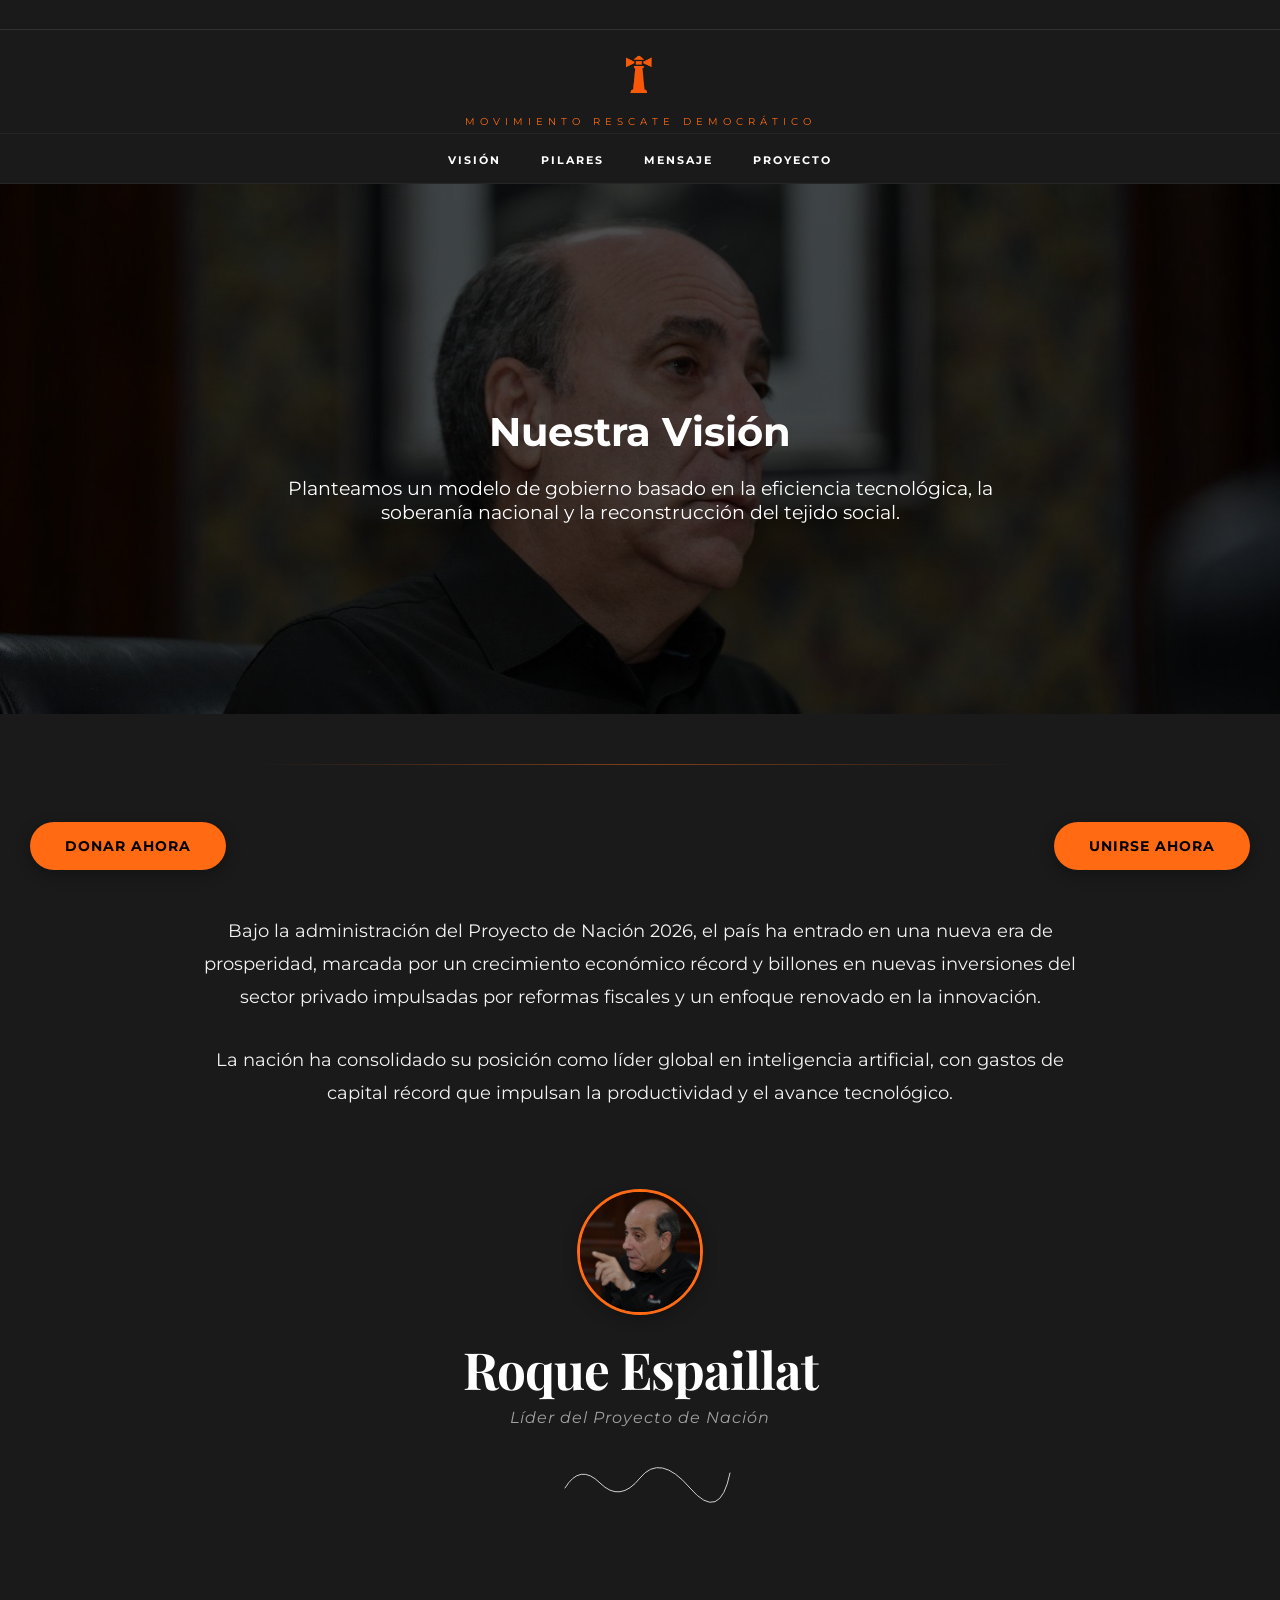
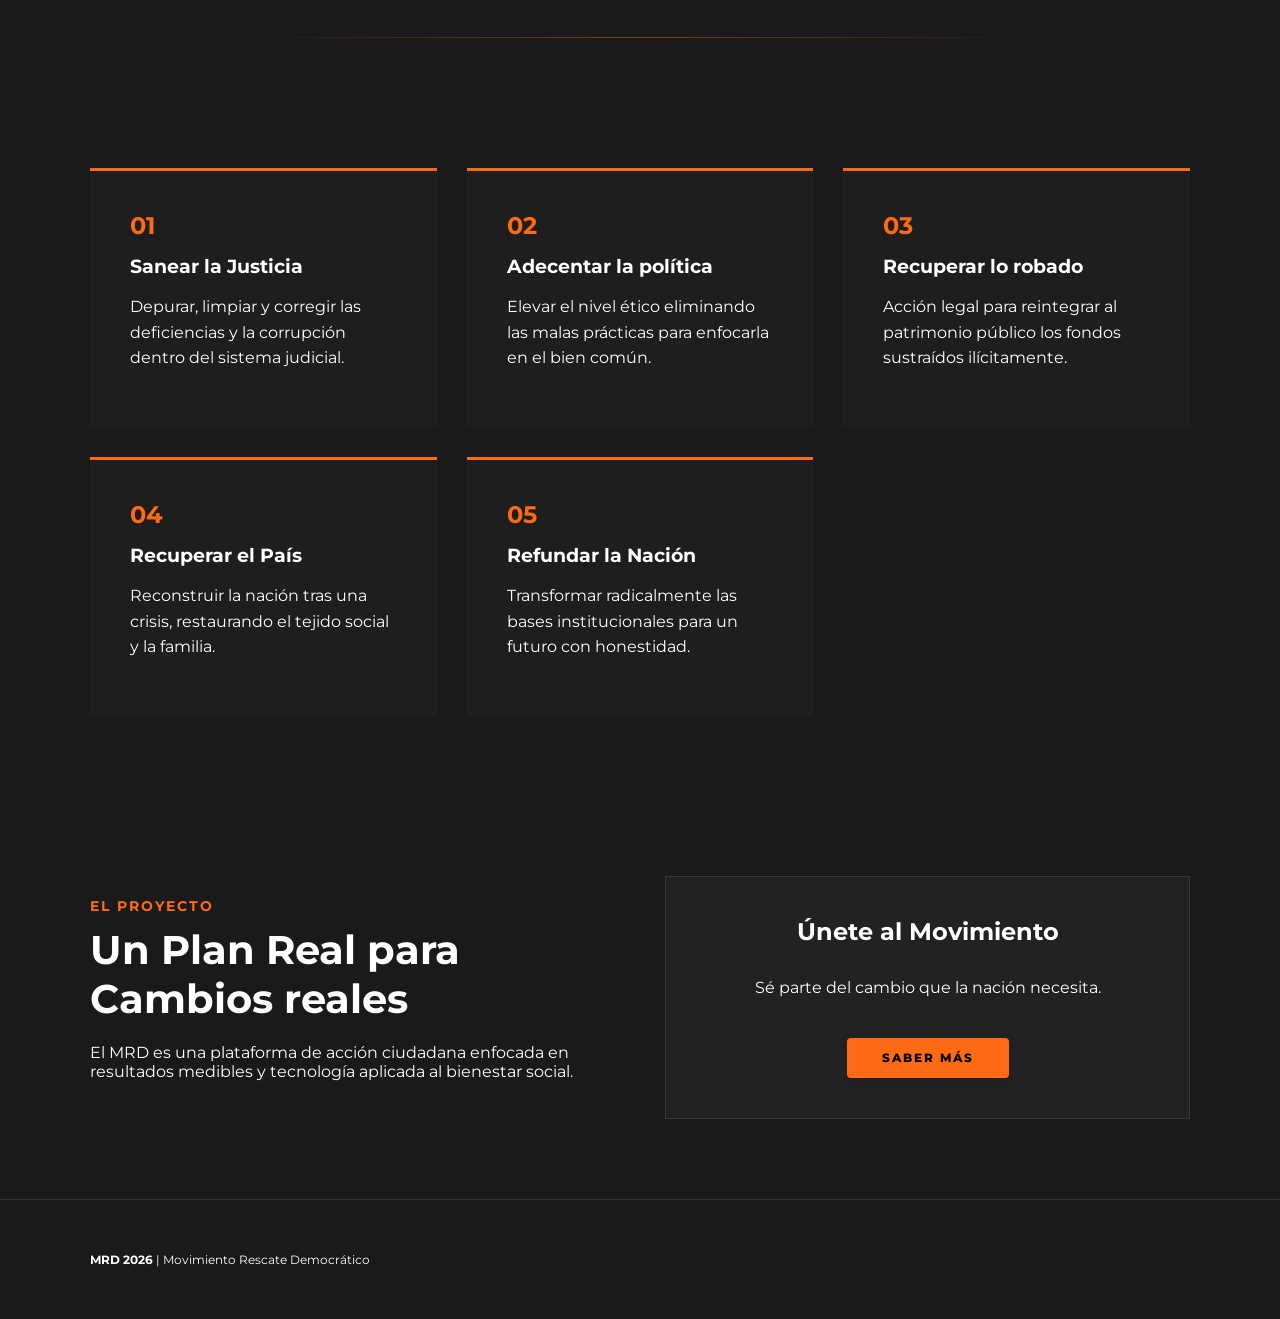
==== commit 9da427a4: "Add files via upload" ====
--- a/index.html
+++ b/index.html
@@ -20,7 +20,7 @@
 
         <div class="mid-bar">
             <div class="brand">
-                <img src="img/Sin título.png" alt="Logo" class="brand-logo">
+                <img src="img/Sin título.png" alt="Logo" class="brand-logo">
                 <span class="location">MOVIMIENTO RESCATE DEMOCRÁTICO</span>
             </div>
             <button id="menuToggle" class="menu-toggle">☰</button>
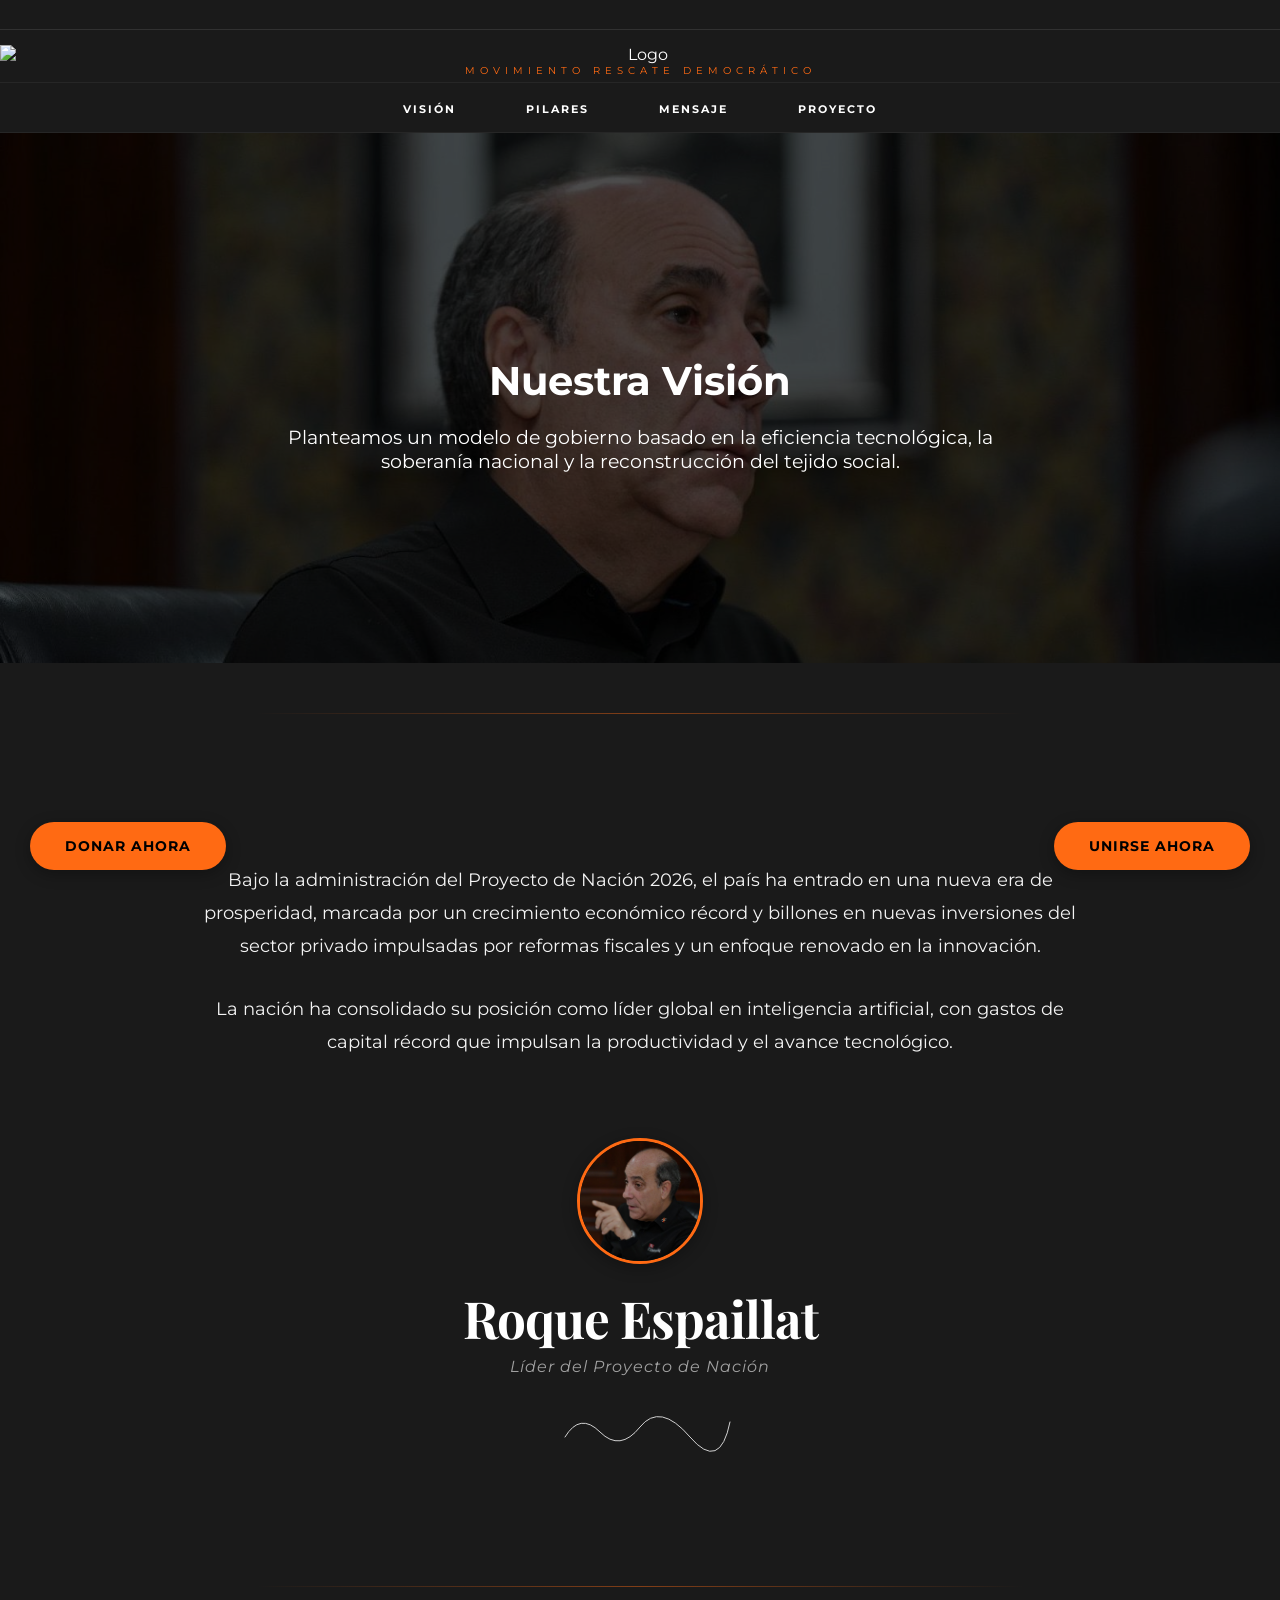
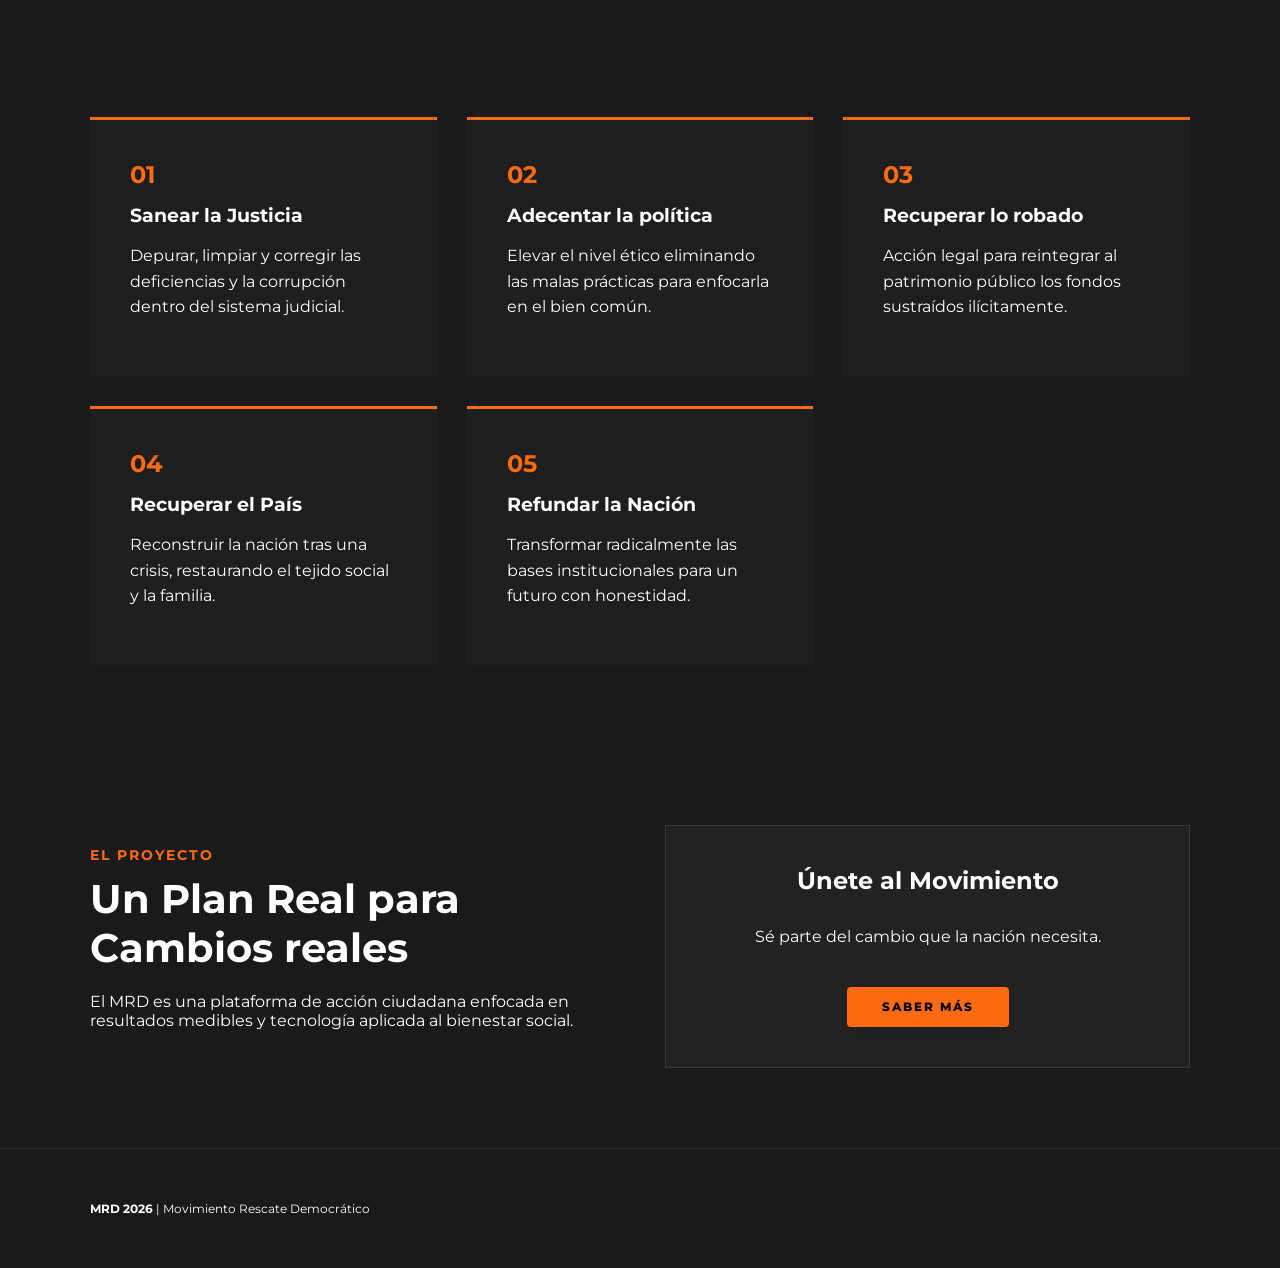
==== commit 2666c9ec: "Add files via upload" ====
--- a/index.html
+++ b/index.html
@@ -20,7 +20,7 @@
 
         <div class="mid-bar">
             <div class="brand">
-                <img src="img/Sin título.png" alt="Logo" class="brand-logo">
+                <img src="img/Sin título.png" alt="Logo" class="brand-logo">
                 <span class="location">MOVIMIENTO RESCATE DEMOCRÁTICO</span>
             </div>
             <button id="menuToggle" class="menu-toggle">☰</button>
@@ -37,7 +37,6 @@
     </header>
 
     <main>
-        <!-- Sección Visión -->
         <section id="vision" class="hero-section">
             <div class="hero-overlay"></div>
             <div class="container hero-content">
@@ -50,7 +49,6 @@
 
         <hr class="elegant-separator">
 
-        <!-- Sección Mensaje Oficial -->
         <section id="mensaje-oficial" class="message-section">
             <div class="container narrow message-centered">
                 <div class="message-body">
@@ -74,7 +72,6 @@
 
         <hr class="elegant-separator">
 
-        <!-- Sección Pilares -->
         <section id="pilares" class="pillars-section">
             <div class="container">
                 <div class="grid-container">
@@ -107,7 +104,6 @@
             </div>
         </section>
 
-        <!-- Sección Propuestas -->
         <section id="propuestas" class="extra-info">
             <div class="container split-layout">
                 <div class="text-side">
@@ -132,9 +128,9 @@
         </div>
     </footer>
 
-    <!-- Botones Flotantes -->
     <a href="#" class="btn-floating btn-donate-floating">DONAR AHORA</a>
     <a href="#" class="btn-floating btn-join-floating">UNIRSE AHORA</a>
+    <div class="menu-overlay" id="menuOverlay"></div>
 
     <script src="script.js"></script>
 </body>
--- a/style.css
+++ b/style.css
@@ -1,4 +1,3 @@
-/* --- VARIABLES --- */
 :root {
     --pantone-black: #1A1A1A;
     --pantone-orange: #FF6A13;
@@ -6,7 +5,6 @@
     --gray: #A0A0A0;
 }
 
-/* --- RESET & BASE --- */
 body {
     margin: 0;
     background-color: var(--pantone-black);
@@ -76,13 +74,19 @@
     margin-top: -5px;
 }
 
-/* --- NAV --- */
+/* --- NAV (PC/TRADICIONAL) --- */
+.menu-toggle {
+    display: none;
+}
+
 .main-nav {
+    display: block;
+    position: static;
+    width: 100%;
+    background: var(--pantone-black);
+    border-top: 1px solid rgba(255, 255, 255, 0.05);
     padding: 15px 0;
-    border-top: 1px solid rgba(255, 255, 255, 0.05);
-    background: var(--pantone-black);
     transition: all 0.4s ease;
-    width: 100%;
 }
 
 .main-nav ul {
@@ -101,7 +105,7 @@
     font-weight: 700;
     font-size: 11px;
     letter-spacing: 2px;
-    display: inline-block;
+    padding: 10px 15px;
     transition: color 0.3s ease;
 }
 
@@ -109,22 +113,11 @@
     color: var(--pantone-orange);
 }
 
-/* Botón de menú (Hamburguesa) - Estado Desktop (oculto) */
-.menu-toggle {
+.menu-overlay {
     display: none;
-    background: none;
-    border: none;
-    color: var(--white);
-    font-size: 2rem;
-    cursor: pointer;
-    position: absolute;
-    right: 20px;
-    top: 50%;
-    transform: translateY(-50%);
-    z-index: 1100;
-}
-
-/* --- HERO SECTION --- */
+}
+
+/* --- HERO --- */
 .hero-section {
     padding: 190px 0;
     text-align: center;
@@ -134,7 +127,6 @@
 }
 
 .section-title {
-    /* Asumiendo que necesitas un estilo base para títulos si no estaba definido explícitamente */
     font-size: 2.5rem;
     margin-bottom: 20px;
 }
@@ -155,7 +147,7 @@
     opacity: 0.6;
 }
 
-/* --- MENSAJE OFICIAL --- */
+/* --- MENSAJE --- */
 .message-section {
     padding: 80px 0;
 }
@@ -217,11 +209,7 @@
     opacity: 0.8;
 }
 
-/* --- PILARES (GRID) --- */
-.pillars-section {
-    padding: 0;
-}
-
+/* --- PILARES --- */
 .grid-container {
     display: grid;
     grid-template-columns: repeat(auto-fit, minmax(300px, 1fr));
@@ -249,15 +237,11 @@
 }
 
 .card p {
-    font-size: 1rem; /* Ajustado para consistencia, original decía 20px pero el contexto sugiere normal */
+    font-size: 1rem;
     line-height: 1.6;
 }
 
-/* --- EXTRA INFO (SPLIT) --- */
-.extra-info {
-    padding: 0;
-}
-
+/* --- EXTRA INFO --- */
 .split-layout {
     display: flex;
     gap: 50px;
@@ -322,11 +306,6 @@
     letter-spacing: 3px;
 }
 
-.btn-saber-mas:active, .btn-donate:active {
-    transform: translateY(-1px);
-}
-
-/* Botones Flotantes */
 .btn-floating {
     position: fixed;
     bottom: 30px;
@@ -369,60 +348,137 @@
     justify-content: space-between;
 }
 
-/* --- RESPONSIVE DESIGN (Media Queries Unificados) --- */
+/* --- MÓVIL (≤ 768px) --- */
 @media (max-width: 768px) {
-    /* Header & Nav Móvil */
-    .mid-bar {
-        padding: 10px 0;
-    }
-
-    .brand-logo {
-        max-height: 50px;
-    }
-
-    .location {
-        font-size: 9px;
-        letter-spacing: 3px;
-    }
-
     .menu-toggle {
-        display: block;
+        display: flex !important;
+        background: none;
+        border: 2px solid var(--white);
+        color: var(--white);
+        font-size: 24px;
+        cursor: pointer;
+        position: absolute;
+        right: 20px;
+        top: 50%;
+        transform: translateY(-50%);
+        z-index: 1100;
+        width: 50px;
+        height: 50px;
+        border-radius: 8px;
+        transition: all 0.3s ease;
+        align-items: center;
+        justify-content: center;
+    }
+
+    .menu-toggle:hover {
+        background: var(--pantone-orange);
+        border-color: var(--pantone-orange);
+        color: var(--pantone-black);
+        transform: translateY(-50%) scale(1.05);
     }
 
     .main-nav {
-        display: none; /* Oculto por defecto */
+        display: none;
         position: fixed;
         top: 0;
         left: -100%;
         width: 80%;
+        max-width: 300px;
         height: 100vh;
-        background-color: var(--pantone-black);
+        background: linear-gradient(135deg, rgba(26, 26, 26, 0.98), rgba(13, 13, 13, 0.98));
+        backdrop-filter: blur(15px);
         z-index: 1000;
-        transition: left 0.5s cubic-bezier(0.77, 0.2, 0.05, 1.0);
-        border-right: 2px solid var(--pantone-orange);
-        box-shadow: 10px 0 15px rgba(0, 0, 0, 0.5);
-        padding-top: 80px;
-        flex-direction: column;
-        justify-content: center;
+        transition: left 0.5s cubic-bezier(0.4, 0, 0.2, 1);
+        border-right: 3px solid var(--pantone-orange);
+        box-shadow: 15px 0 30px rgba(0, 0, 0, 0.5);
+        padding-top: 100px;
+        overflow-y: auto;
     }
 
     .main-nav.active {
-        display: flex !important; /* Flex para centrar verticalmente */
+        display: block !important;
         left: 0;
     }
 
     .main-nav ul {
         flex-direction: column;
         align-items: center;
-        gap: 30px;
+        gap: 25px;
+        padding: 20px 0;
+        margin: 0;
+        list-style: none;
     }
 
     .main-nav a {
-        font-size: 1.2rem;
+        color: var(--white);
+        text-decoration: none;
+        font-weight: 700;
+        font-size: 1.3rem;
         letter-spacing: 3px;
-    }
-
-    /* Layouts */
+        padding: 15px 30px;
+        position: relative;
+        transition: all 0.3s ease;
+        display: block;
+        width: 100%;
+        text-align: center;
+    }
+
+    .main-nav a::before {
+        content: '';
+        position: absolute;
+        left: 0;
+        top: 50%;
+        transform: translateY(-50%);
+        width: 0;
+        height: 100%;
+        background: linear-gradient(90deg, var(--pantone-orange), transparent);
+        opacity: 0.1;
+        transition: width 0.3s ease;
+        z-index: -1;
+    }
+
+    .main-nav a:hover {
+        color: var(--pantone-orange);
+        padding-left: 40px;
+    }
+
+    .main-nav a:hover::before {
+        width: 100%;
+    }
+
+    .menu-overlay {
+        display: block;
+        position: fixed;
+        top: 0;
+        left: 0;
+        width: 100%;
+        height: 100%;
+        background: rgba(0, 0, 0, 0.6);
+        backdrop-filter: blur(3px);
+        z-index: 999;
+        opacity: 0;
+        visibility: hidden;
+        transition: all 0.3s ease;
+    }
+
+    .menu-overlay.active {
+        opacity: 1;
+        visibility: visible;
+    }
+
+    .mid-bar {
+        padding: 10px 0;
+    }
+
+    .brand-logo {
+        max-height: 50px;
+    }
+
+    .location {
+        font-size: 9px;
+        letter-spacing: 3px;
+    }
+
     .split-layout {
         flex-direction: column;
         text-align: center;
@@ -447,14 +503,12 @@
         margin: 30px auto;
     }
 
-    /* Footer */
     .footer-flex {
         flex-direction: column;
         text-align: center;
         gap: 10px;
     }
 
-    /* Botones Flotantes */
     .btn-floating {
         bottom: 20px;
         padding: 12px 25px;
@@ -471,7 +525,181 @@
 }
 
 @media (max-width: 480px) {
+    .menu-toggle {
+        right: 15px;
+        width: 45px;
+        height: 45px;
+        font-size: 20px;
+    }
+
+    .main-nav {
+        width: 85%;
+    }
+
+    .main-nav a {
+        font-size: 1.1rem;
+        padding: 12px 25px;
+    }
+
     .message-body p {
         font-size: 0.8rem;
     }
+}
+
+
+/* --- MÓVIL (≤ 768px) --- */
+@media (max-width: 768px) {
+    /* --- BOTÓN MENÚ ESTILO "DONAR/UNIRSE" --- */
+    .menu-toggle {
+        display: flex !important;
+        background: var(--pantone-orange); /* Fondo naranja como los botones */
+        border: none; /* Sin borde */
+        color: #000000; /* Texto negro para contraste */
+        font-size: 20px; /* Icono un poco más pequeño */
+        cursor: pointer;
+        position: absolute;
+        right: 15px; /* Ajustado para móviles pequeños */
+        top: 50%;
+        transform: translateY(-50%);
+        z-index: 1100;
+        width: 45px; /* Ancho compacto */
+        height: 45px; /* Alto compacto */
+        border-radius: 50px; /* Totalmente redondeado como los botones flotantes */
+        transition: all 0.3s cubic-bezier(0.25, 0.8, 0.25, 1);
+        align-items: center;
+        justify-content: center;
+        box-shadow: 0 4px 15px rgba(0, 0, 0, 0.3); /* Misma sombra que los botones */
+        font-weight: 700;
+        padding: 0;
+    }
+
+    /* Hover del botón menú */
+    .menu-toggle:hover {
+        background-color: #e65a00; /* Naranja más oscuro al pasar el mouse */
+        transform: translateY(-50%) scale(1.05); /* Efecto de elevación */
+        box-shadow: 0 7px 20px rgba(0, 0, 0, 0.4);
+    }
+
+    /* Estado activo (cuando está abierto) */
+    .menu-toggle.active {
+        background-color: #e65a00;
+        color: #000000;
+    }
+
+    /* ... (El resto del CSS móvil se mantiene igual) ... */
+    
+    .main-nav {
+        display: none;
+        position: fixed;
+        top: 0;
+        left: -100%;
+        width: 80%;
+        max-width: 300px;
+        height: 100vh;
+        background: linear-gradient(135deg, rgba(26, 26, 26, 0.98), rgba(13, 13, 13, 0.98));
+        backdrop-filter: blur(15px);
+        z-index: 1000;
+        transition: left 0.5s cubic-bezier(0.4, 0, 0.2, 1);
+        border-right: 3px solid var(--pantone-orange);
+        box-shadow: 15px 0 30px rgba(0, 0, 0, 0.5);
+        padding-top: 100px;
+        overflow-y: auto;
+    }
+
+    .main-nav.active {
+        display: block !important;
+        left: 0;
+    }
+
+    .main-nav ul {
+        flex-direction: column;
+        align-items: center;
+        gap: 25px;
+        padding: 20px 0;
+        margin: 0;
+        list-style: none;
+    }
+
+    .main-nav a {
+        color: var(--white);
+        text-decoration: none;
+        font-weight: 700;
+        font-size: 1.3rem;
+        letter-spacing: 3px;
+        padding: 15px 30px;
+        position: relative;
+        transition: all 0.3s ease;
+        display: block;
+        width: 100%;
+        text-align: center;
+    }
+
+    .main-nav a::before {
+        content: '';
+        position: absolute;
+        left: 0;
+        top: 50%;
+        transform: translateY(-50%);
+        width: 0;
+        height: 100%;
+        background: linear-gradient(90deg, var(--pantone-orange), transparent);
+        opacity: 0.1;
+        transition: width 0.3s ease;
+        z-index: -1;
+    }
+
+    .main-nav a:hover {
+        color: var(--pantone-orange);
+        padding-left: 40px;
+    }
+
+    .main-nav a:hover::before {
+        width: 100%;
+    }
+
+    .menu-overlay {
+        display: block;
+        position: fixed;
+        top: 0;
+        left: 0;
+        width: 100%;
+        height: 100%;
+        background: rgba(0, 0, 0, 0.6);
+        backdrop-filter: blur(3px);
+        z-index: 999;
+        opacity: 0;
+        visibility: hidden;
+        transition: all 0.3s ease;
+    }
+
+    .menu-overlay.active {
+        opacity: 1;
+        visibility: visible;
+    }
+
+    /* Resto de ajustes de layout móvil */
+    .mid-bar { padding: 10px 0; }
+    .brand-logo { max-height: 50px; }
+    .location { font-size: 9px; letter-spacing: 3px; }
+    .split-layout { flex-direction: column; text-align: center; }
+    .message-body p { font-size: 0.95rem; padding: 0 8px; }
+    .signature-name { font-size: 2.2rem; }
+    .signature-photo { width: 100px; height: 100px; }
+    hr.elegant-separator { width: 85%; margin: 30px auto; }
+    .footer-flex { flex-direction: column; text-align: center; gap: 10px; }
+    .btn-floating { bottom: 20px; padding: 12px 25px; font-size: 12px; }
+    .btn-donate-floating { left: 15px; }
+    .btn-join-floating { right: 15px; }
+}
+
+@media (max-width: 480px) {
+    .menu-toggle {
+        right: 10px;
+        width: 40px;
+        height: 40px;
+        font-size: 18px;
+    }
+    .main-nav { width: 85%; }
+    .main-nav a { font-size: 1.1rem; padding: 12px 25px; }
+    .message-body p { font-size: 0.8rem; }
 }
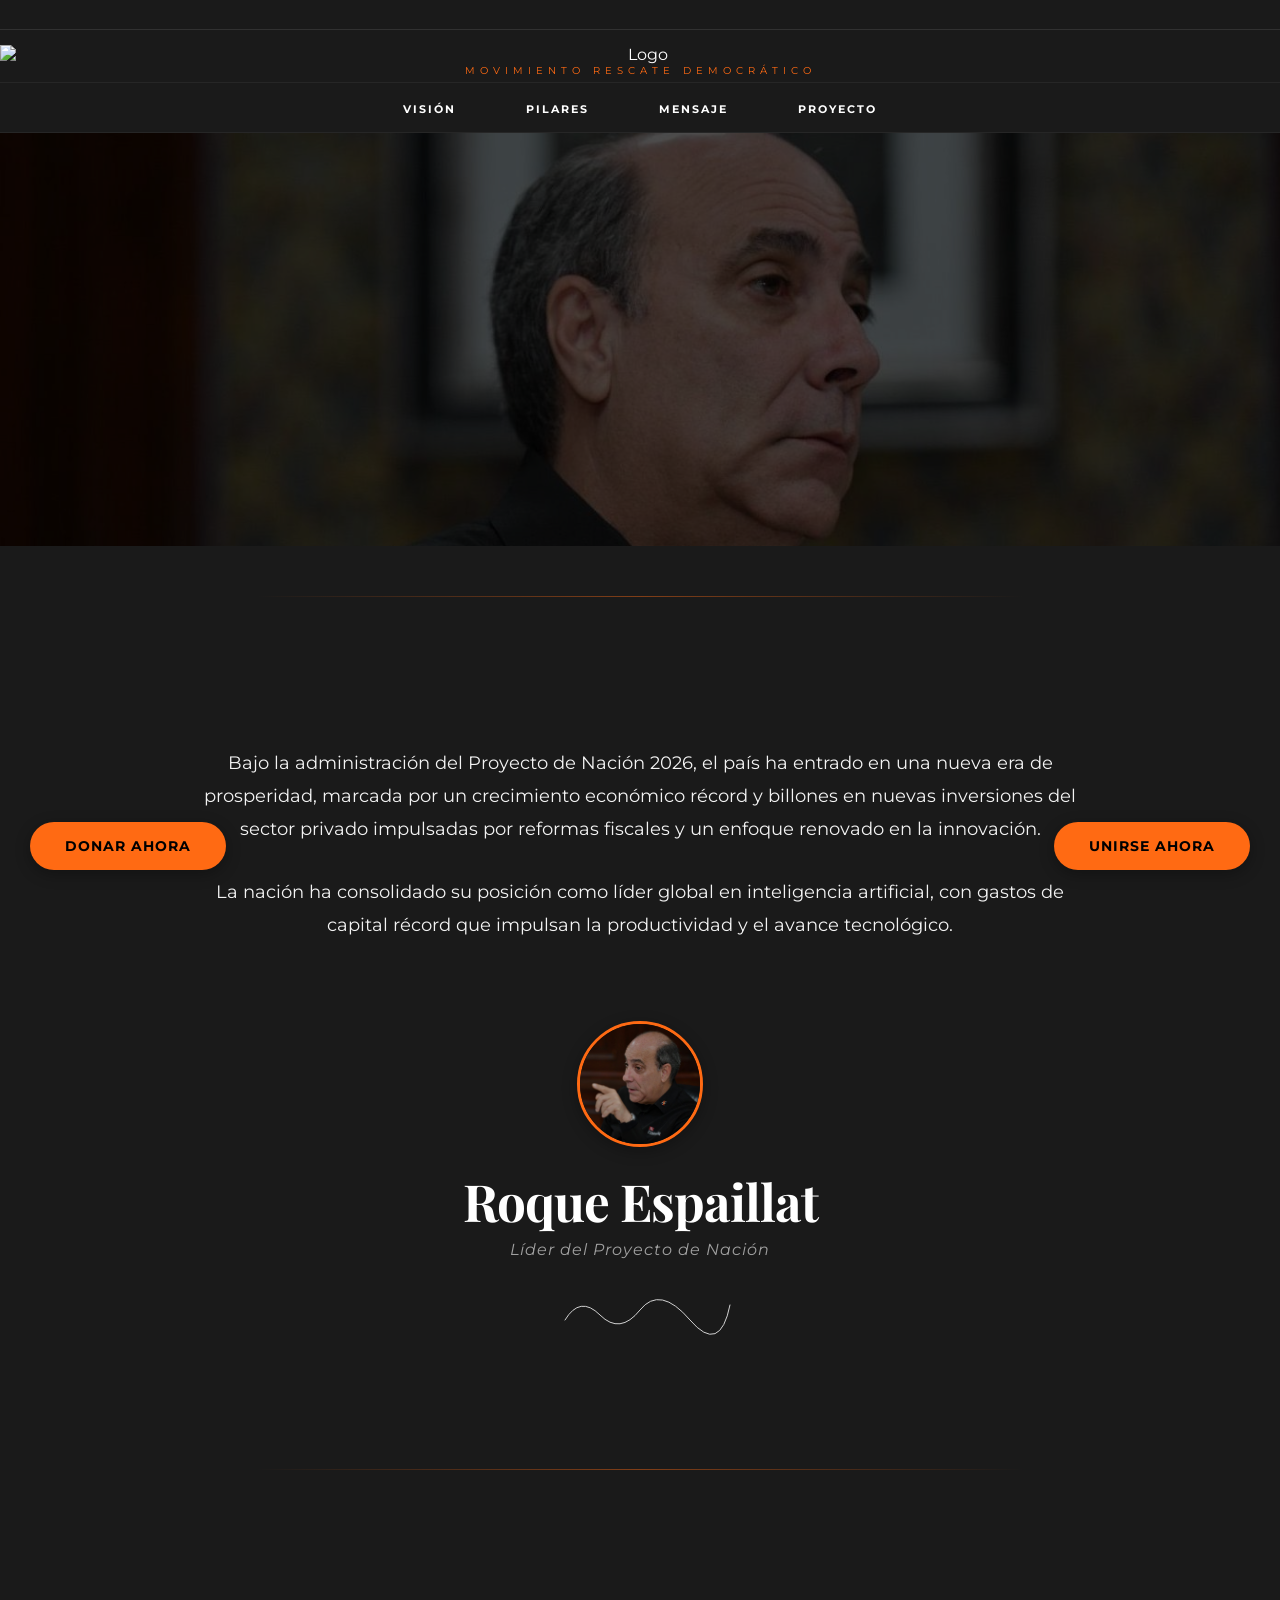
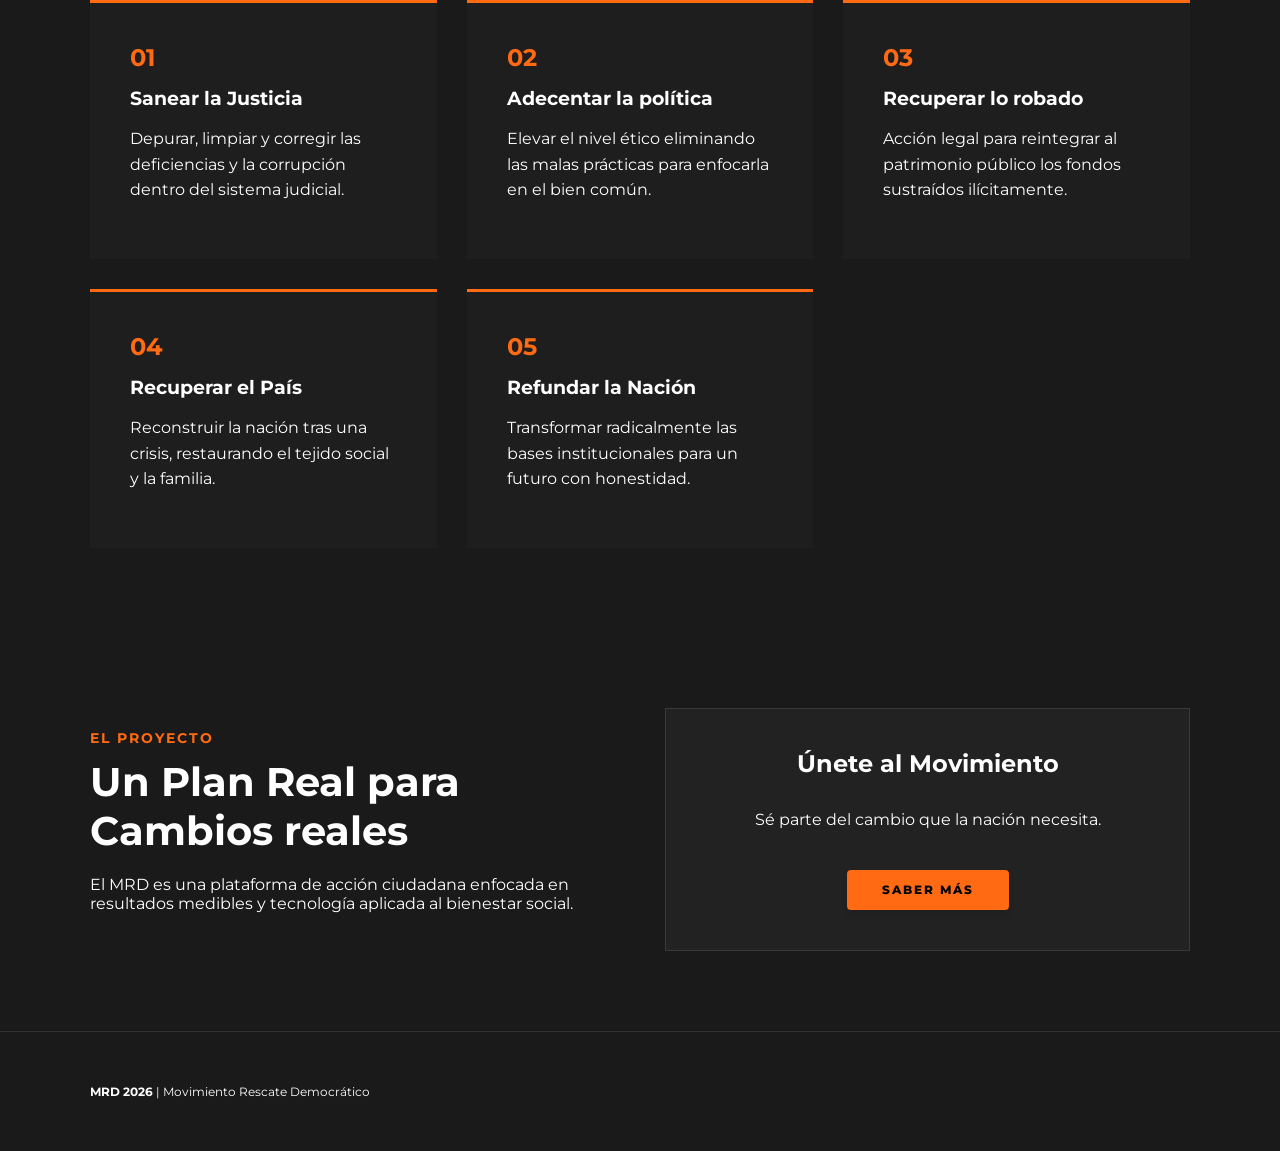
==== commit d5ca1599: "Add files via upload" ====
--- a/index.html
+++ b/index.html
@@ -40,9 +40,9 @@
         <section id="vision" class="hero-section">
             <div class="hero-overlay"></div>
             <div class="container hero-content">
-                <h2 class="section-title">Nuestra Visión</h2>
+                <h2 class="section-title"></h2>
                 <p class="hero-text">
-                    Planteamos un modelo de gobierno basado en la eficiencia tecnológica, la soberanía nacional y la reconstrucción del tejido social.
+                    
                 </p>
             </div>
         </section>
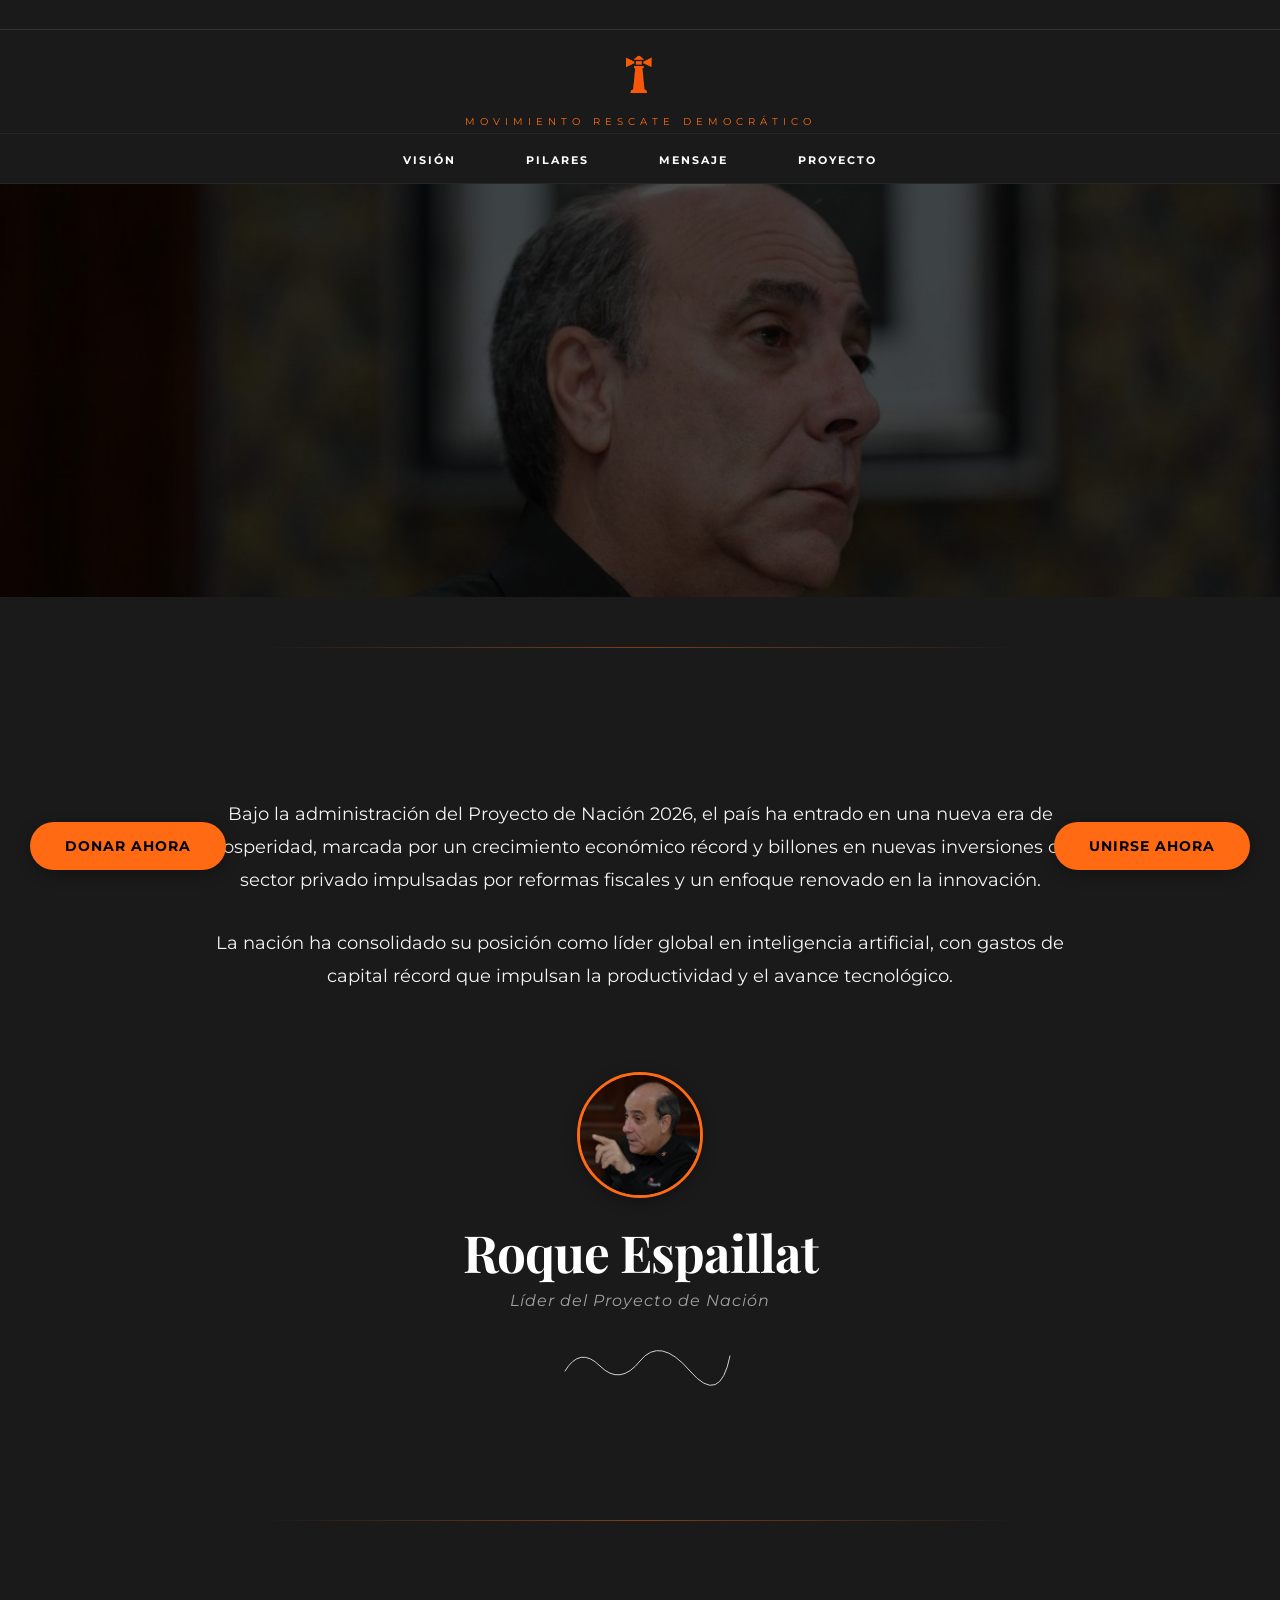
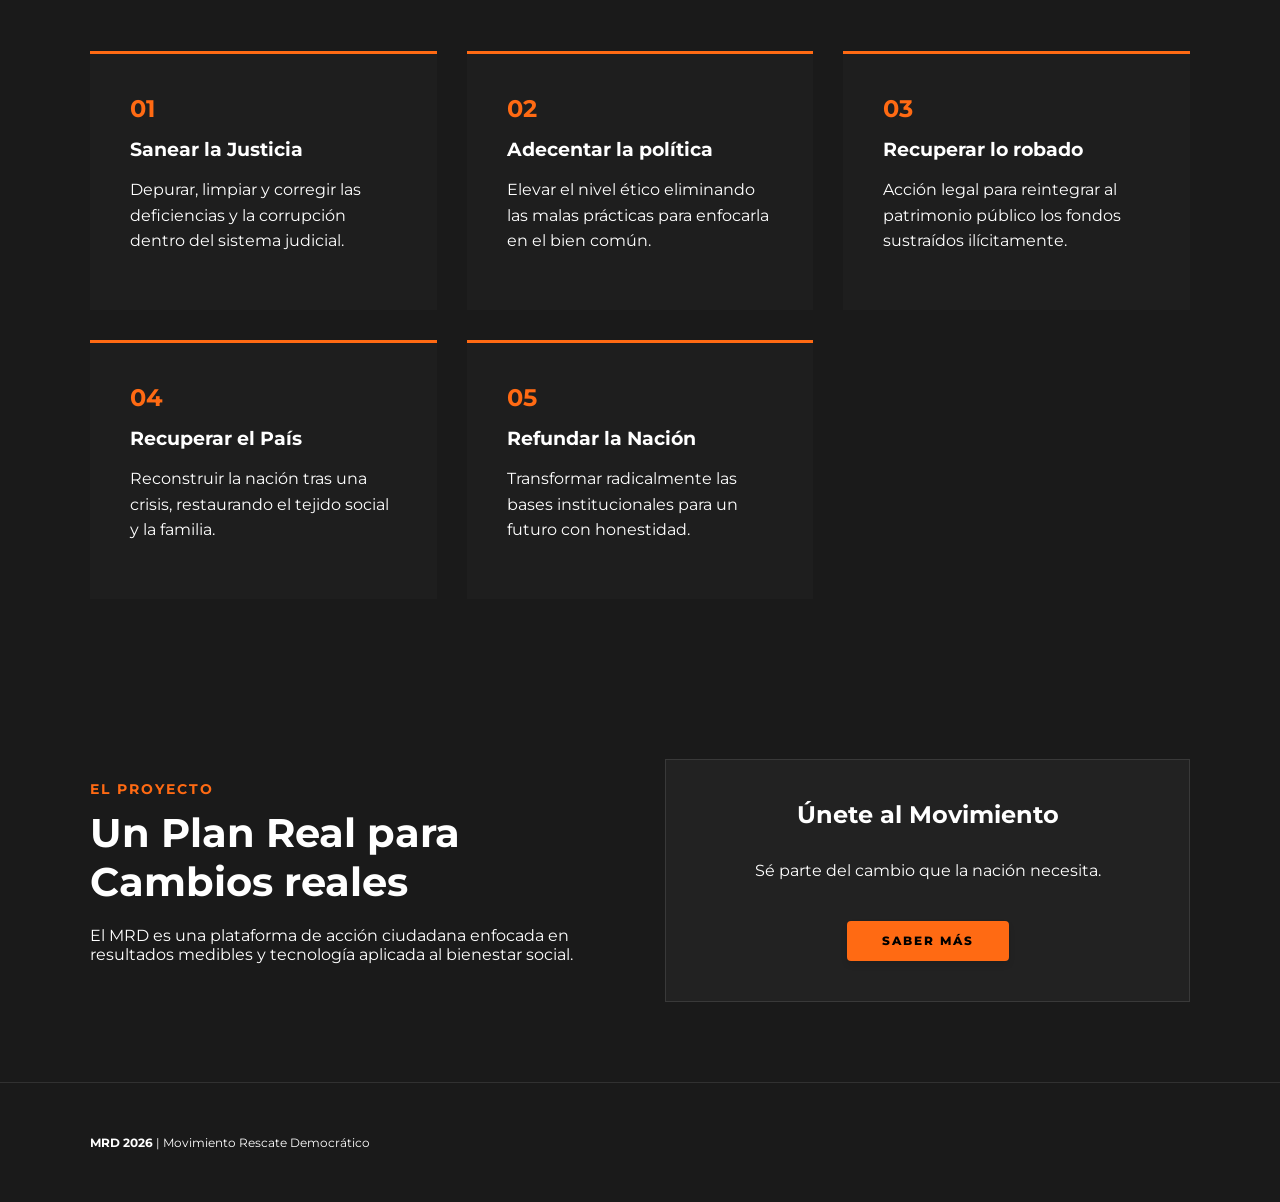
==== commit e4fa1f02: "Add files via upload" ====
--- a/index.html
+++ b/index.html
@@ -20,7 +20,7 @@
 
         <div class="mid-bar">
             <div class="brand">
-                <img src="img/Sin título.png" alt="Logo" class="brand-logo">
+                <img src="img/Sin título.png" alt="Logo" class="brand-logo">
                 <span class="location">MOVIMIENTO RESCATE DEMOCRÁTICO</span>
             </div>
             <button id="menuToggle" class="menu-toggle">☰</button>
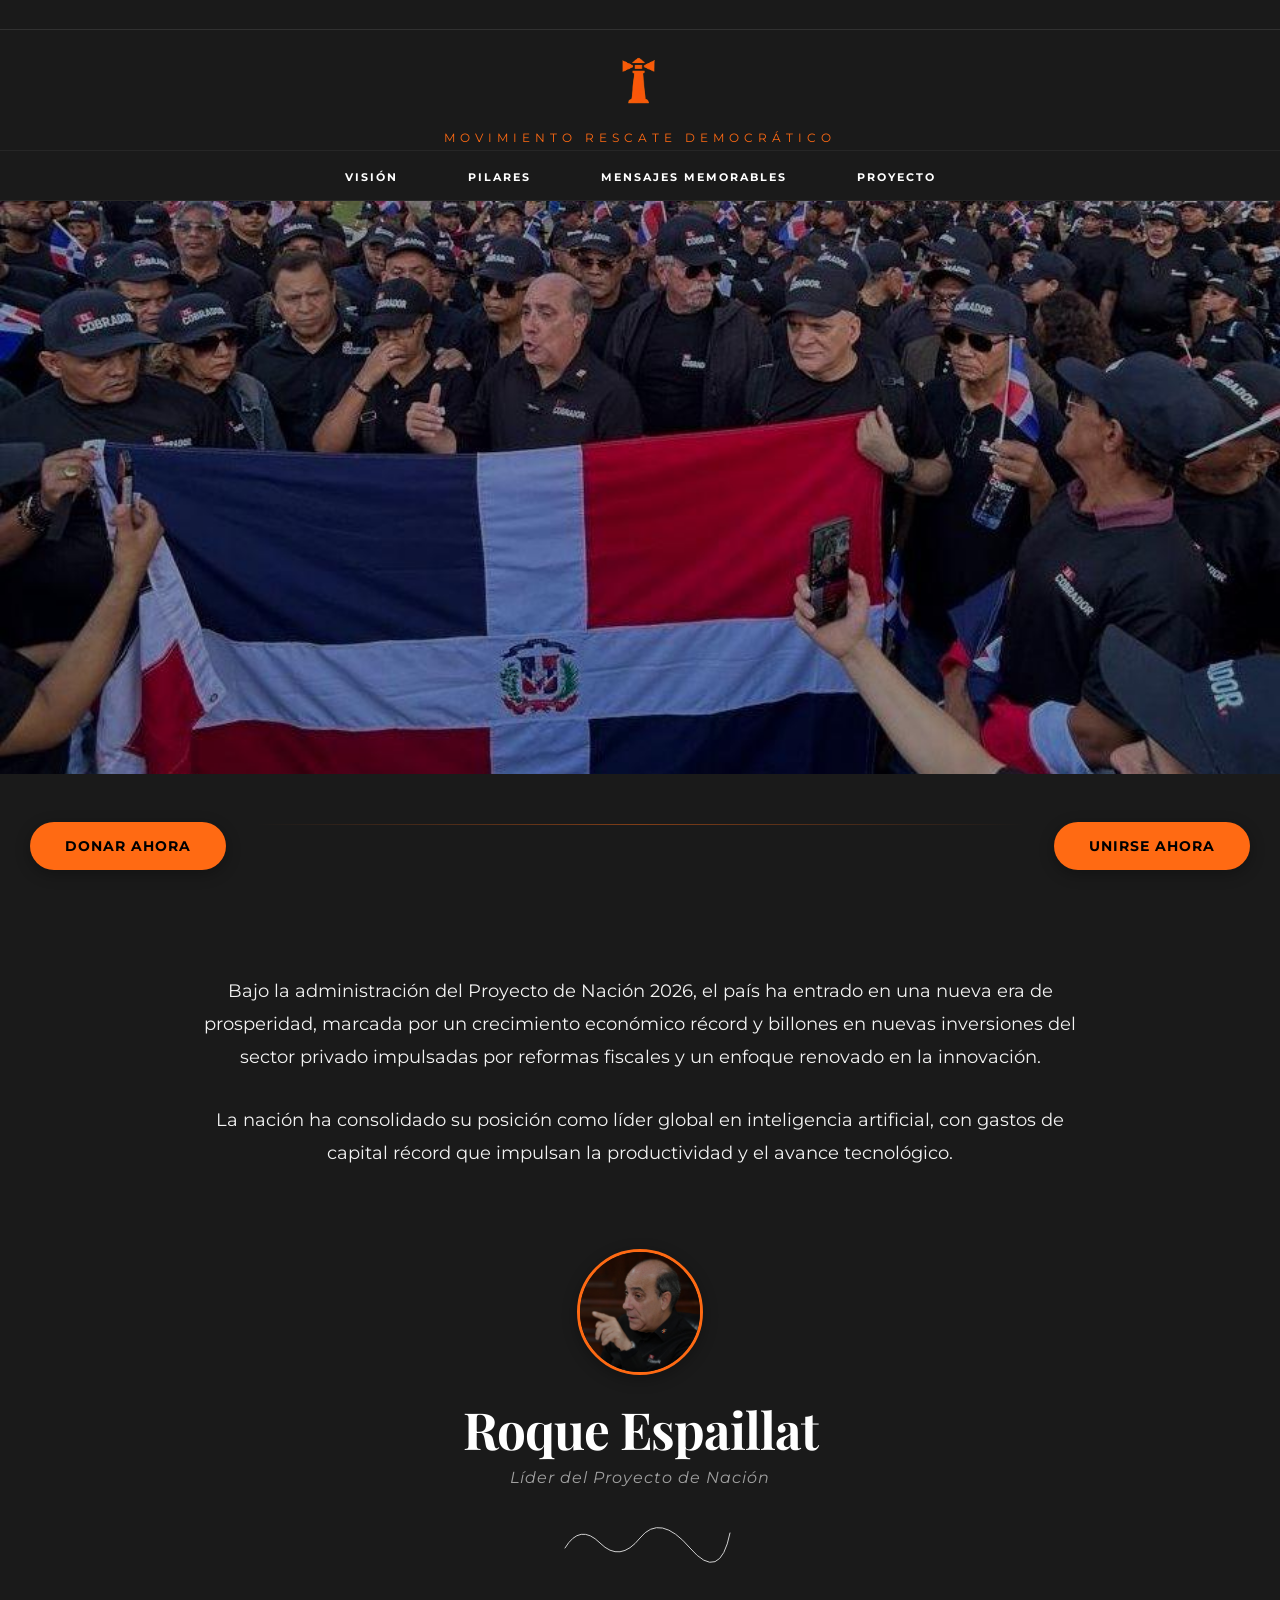
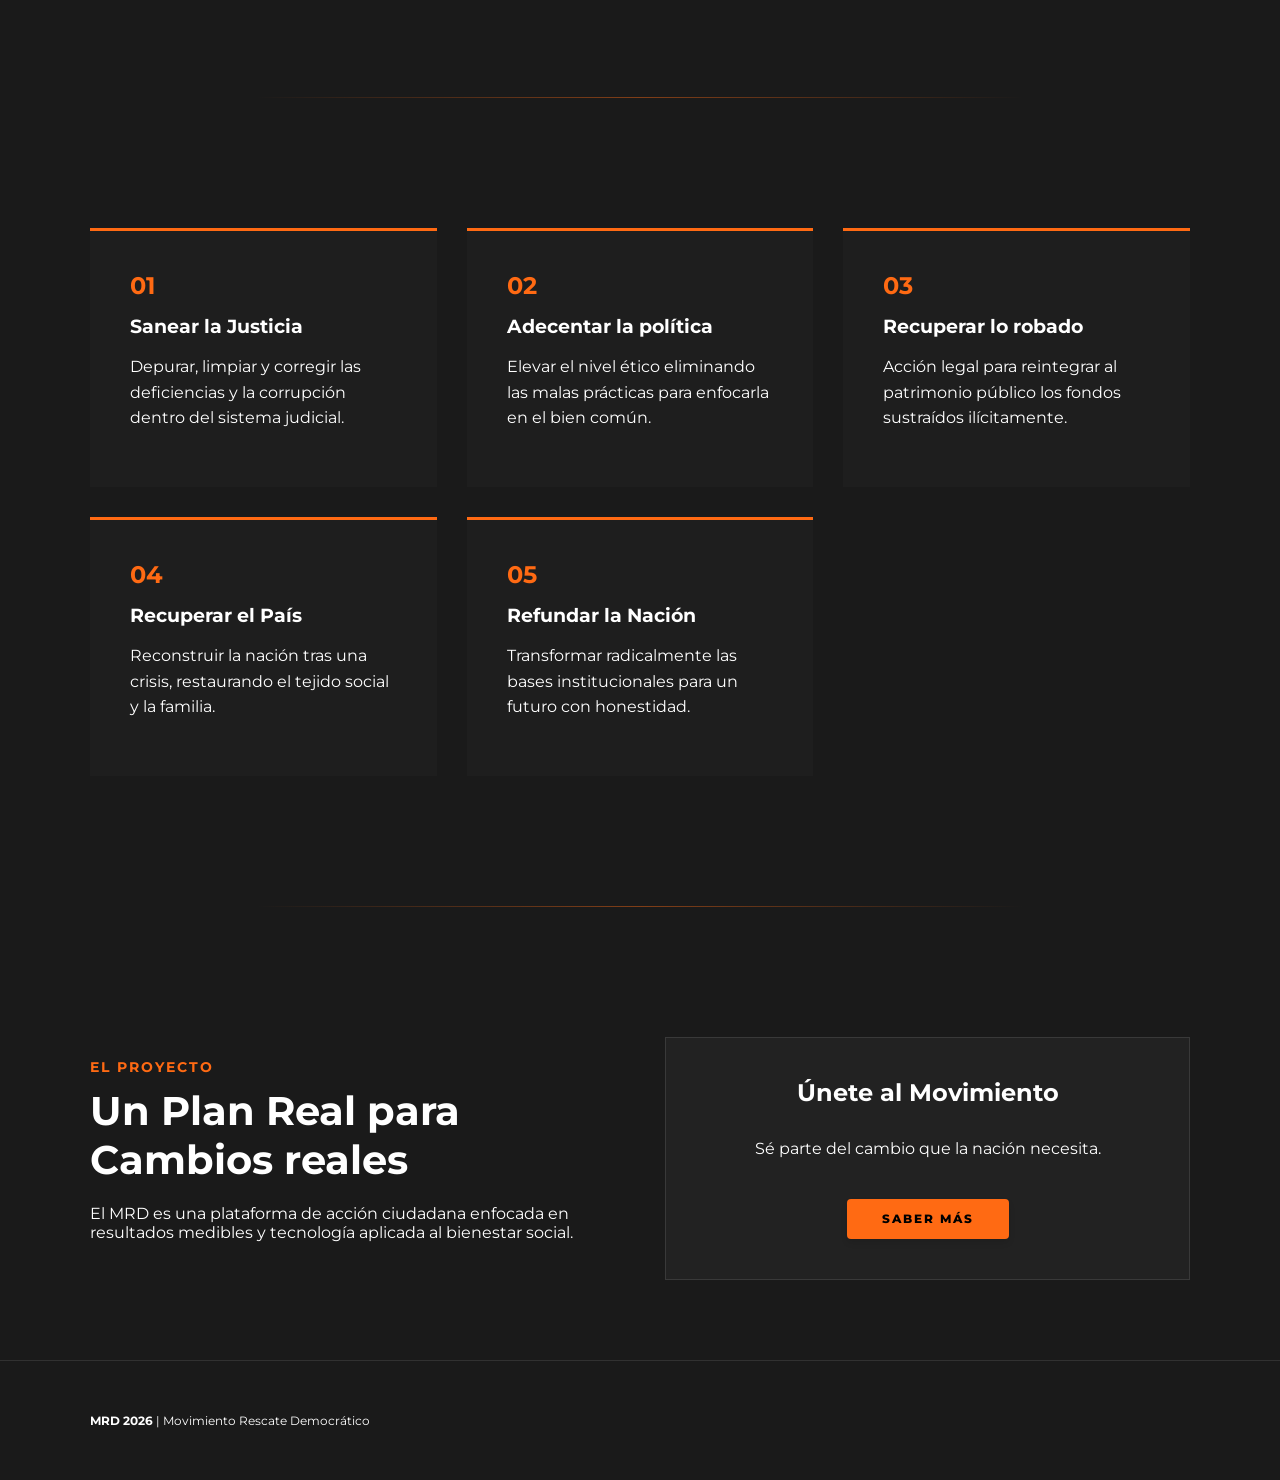
==== commit 962b9240: "Add files via upload" ====
--- a/index.html
+++ b/index.html
@@ -30,7 +30,7 @@
             <ul>
                 <li><a href="#vision">VISIÓN</a></li>
                 <li><a href="#pilares">PILARES</a></li>
-                <li><a href="#mensaje-oficial">MENSAJE</a></li>
+                <li><a href="mensajesmemorables.html">MENSAJES MEMORABLES</a></li>
                 <li><a href="#propuestas">PROYECTO</a></li>
             </ul>
         </nav>
@@ -104,6 +104,8 @@
             </div>
         </section>
 
+        <hr class="elegant-separator">
+
         <section id="propuestas" class="extra-info">
             <div class="container split-layout">
                 <div class="text-side">
--- a/style.css
+++ b/style.css
@@ -60,7 +60,7 @@
 }
 
 .brand-logo {
-    max-height: 70px;
+    max-height: 85px;
     margin-bottom: 5px;
     display: block;
     margin: 0 auto 5px auto;
@@ -69,7 +69,7 @@
 .location {
     display: block;
     color: var(--pantone-orange);
-    font-size: 10px;
+    font-size: 12px;
     letter-spacing: 5px;
     margin-top: -5px;
 }
@@ -119,10 +119,10 @@
 
 /* --- HERO --- */
 .hero-section {
-    padding: 190px 0;
+    padding: 270px 0;
     text-align: center;
     position: relative;
-    background: linear-gradient(rgba(0, 0, 0, 0.7), rgba(0, 0, 0, 0.7)), url('img/tranquilo.jpeg');
+    background: url('img/hero.jpeg');
     background-size: cover;
 }
 
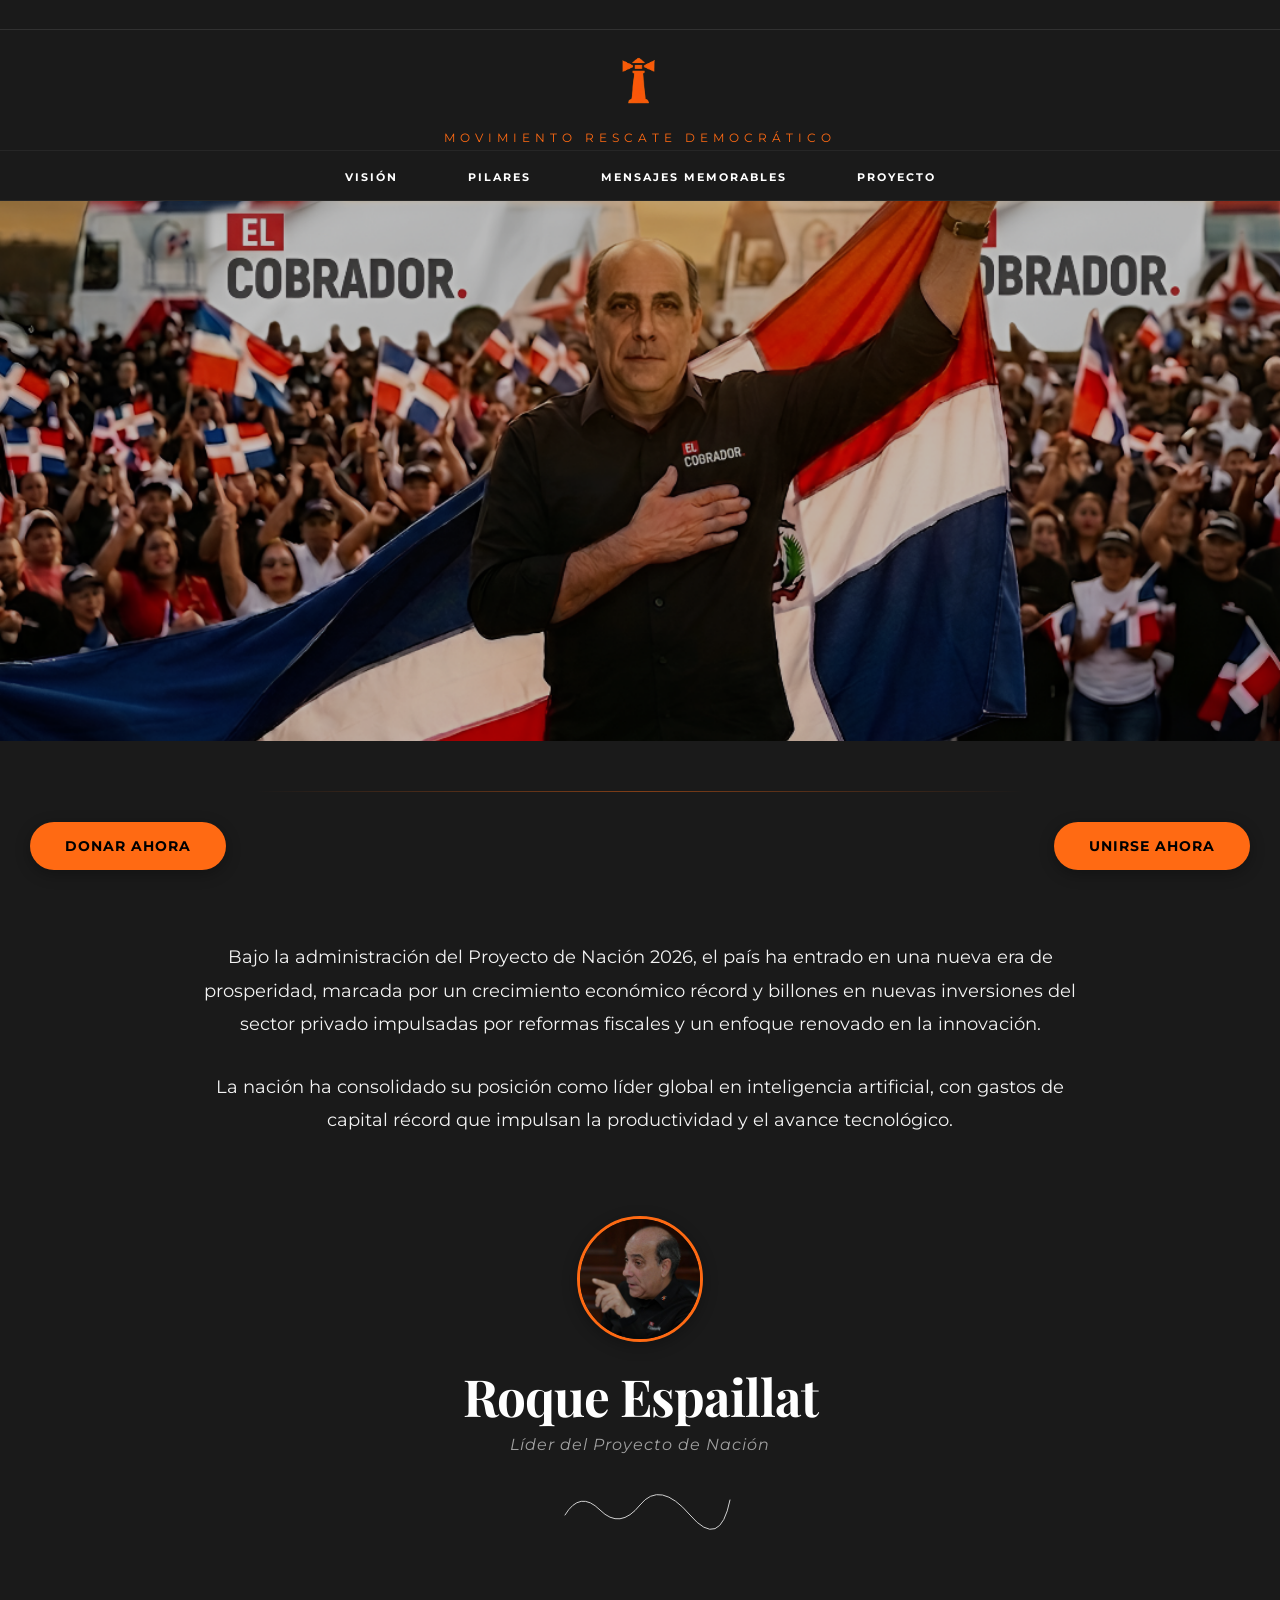
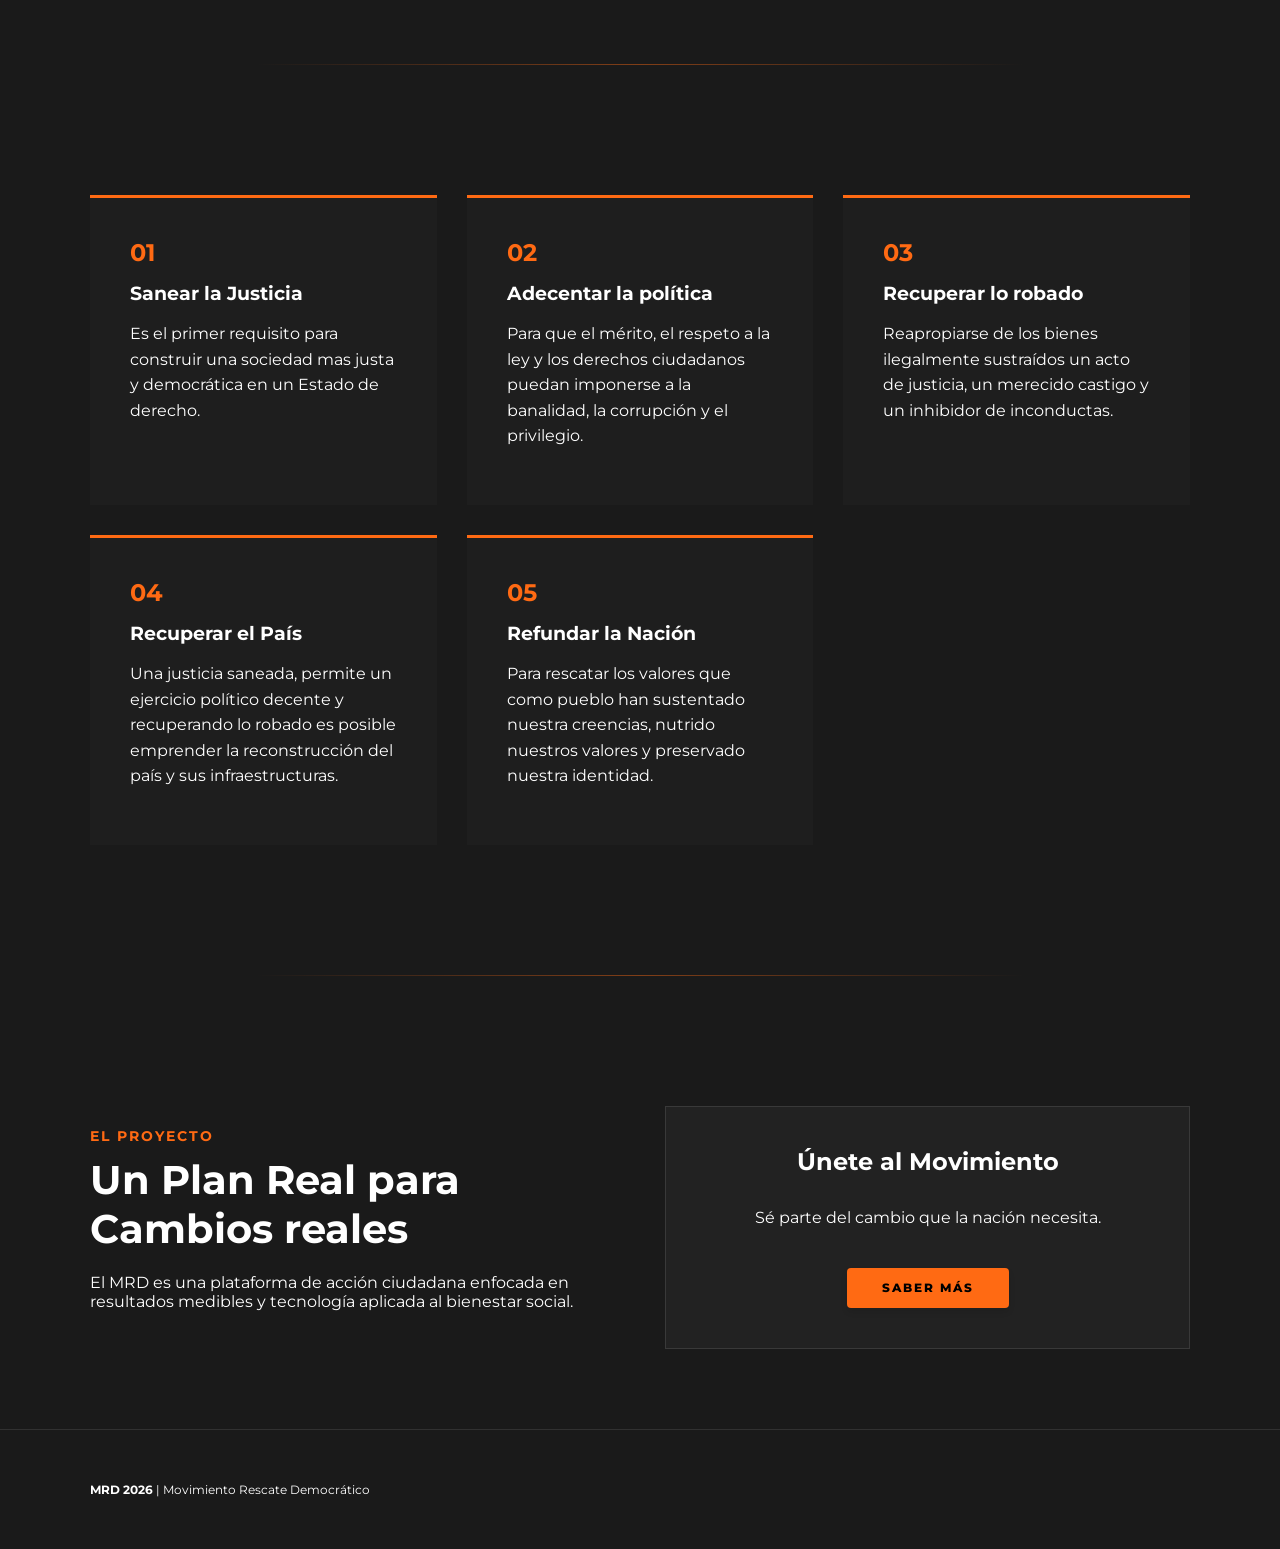
==== commit fe81483f: "Add files via upload" ====
--- a/index.html
+++ b/index.html
@@ -78,27 +78,27 @@
                     <div class="card">
                         <span class="card-number">01</span>
                         <h3>Sanear la Justicia</h3>
-                        <p>Depurar, limpiar y corregir las deficiencias y la corrupción dentro del sistema judicial.</p>
+                        <p>Es el primer requisito para construir una sociedad mas justa y democrática en un Estado de derecho.</p>
                     </div>
                     <div class="card">
                         <span class="card-number">02</span>
                         <h3>Adecentar la política</h3>
-                        <p>Elevar el nivel ético eliminando las malas prácticas para enfocarla en el bien común.</p>
+                        <p>Para que el mérito, el respeto a la ley y los derechos ciudadanos puedan imponerse a la banalidad, la corrupción y el privilegio.</p>
                     </div>
                     <div class="card">
                         <span class="card-number">03</span>
                         <h3>Recuperar lo robado</h3>
-                        <p>Acción legal para reintegrar al patrimonio público los fondos sustraídos ilícitamente.</p>
+                        <p>Reapropiarse de los bienes ilegalmente sustraídos un acto de justicia, un merecido castigo y un inhibidor de inconductas.</p>
                     </div>
                     <div class="card">
                         <span class="card-number">04</span>
                         <h3>Recuperar el País</h3>
-                        <p>Reconstruir la nación tras una crisis, restaurando el tejido social y la familia.</p>
+                        <p>Una justicia saneada, permite un ejercicio político decente y recuperando lo robado es posible emprender la reconstrucción del país y sus infraestructuras.</p>
                     </div>
                     <div class="card">
                         <span class="card-number">05</span>
                         <h3>Refundar la Nación</h3>
-                        <p>Transformar radicalmente las bases institucionales para un futuro con honestidad.</p>
+                        <p>Para rescatar los valores que como pueblo han sustentado nuestra creencias, nutrido nuestros valores  y preservado nuestra identidad.</p>
                     </div>
                 </div>
             </div>
--- a/style.css
+++ b/style.css
@@ -119,11 +119,17 @@
 
 /* --- HERO --- */
 .hero-section {
-    padding: 270px 0;
+    padding: 0; /* Quitamos padding fijo para que la imagen controle la altura */
     text-align: center;
     position: relative;
     background: url('img/hero.jpeg');
-    background-size: cover;
+    background-size: cover; /* Cubre el área disponible */
+    background-position: center center; /* Centra la imagen */
+    background-repeat: no-repeat;
+    min-height: 60vh; /* Altura mínima: 60% de la pantalla */
+    display: flex;
+    align-items: center; /* Centra el contenido verticalmente */
+    justify-content: center;
 }
 
 .section-title {
@@ -352,29 +358,36 @@
 @media (max-width: 768px) {
     .menu-toggle {
         display: flex !important;
-        background: none;
-        border: 2px solid var(--white);
-        color: var(--white);
-        font-size: 24px;
+        background: var(--pantone-orange);
+        border: none;
+        color: #000000;
+        font-size: 20px;
         cursor: pointer;
         position: absolute;
-        right: 20px;
+        right: 15px;
         top: 50%;
         transform: translateY(-50%);
         z-index: 1100;
-        width: 50px;
-        height: 50px;
-        border-radius: 8px;
-        transition: all 0.3s ease;
+        width: 45px;
+        height: 45px;
+        border-radius: 50px;
+        transition: all 0.3s cubic-bezier(0.25, 0.8, 0.25, 1);
         align-items: center;
         justify-content: center;
+        box-shadow: 0 4px 15px rgba(0, 0, 0, 0.3);
+        font-weight: 700;
+        padding: 0;
     }
 
     .menu-toggle:hover {
-        background: var(--pantone-orange);
-        border-color: var(--pantone-orange);
-        color: var(--pantone-black);
+        background-color: #e65a00;
         transform: translateY(-50%) scale(1.05);
+        box-shadow: 0 7px 20px rgba(0, 0, 0, 0.4);
+    }
+
+    .menu-toggle.active {
+        background-color: #e65a00;
+        color: #000000;
     }
 
     .main-nav {
@@ -466,6 +479,22 @@
         visibility: visible;
     }
 
+    /* --- AJUSTES ESPECÍFICOS PARA EL HERO EN MÓVIL --- */
+    .hero-section {
+        min-height: 50vh; /* 50% de la pantalla en móviles */
+        padding: 40px 0;
+        background-position: center top; /* Ajuste para ver mejor la parte superior en vertical */
+    }
+
+    .hero-content {
+        position: relative;
+        z-index: 2;
+        background: rgba(26, 26, 26, 0.6); /* Fondo semitransparente para legibilidad */
+        padding: 20px;
+        border-radius: 8px;
+        max-width: 90%;
+    }
+
     .mid-bar {
         padding: 10px 0;
     }
@@ -526,68 +555,52 @@
 
 @media (max-width: 480px) {
     .menu-toggle {
-        right: 15px;
-        width: 45px;
-        height: 45px;
-        font-size: 20px;
-    }
-
-    .main-nav {
-        width: 85%;
-    }
-
-    .main-nav a {
-        font-size: 1.1rem;
-        padding: 12px 25px;
-    }
-
-    .message-body p {
-        font-size: 0.8rem;
-    }
-}
-
+        right: 10px;
+        width: 40px;
+        height: 40px;
+        font-size: 18px;
+    }
+    .main-nav { width: 85%; }
+    .main-nav a { font-size: 1.1rem; padding: 12px 25px; }
+    .message-body p { font-size: 0.8rem; }
+}
 
 /* --- MÓVIL (≤ 768px) --- */
 @media (max-width: 768px) {
-    /* --- BOTÓN MENÚ ESTILO "DONAR/UNIRSE" --- */
     .menu-toggle {
         display: flex !important;
-        background: var(--pantone-orange); /* Fondo naranja como los botones */
-        border: none; /* Sin borde */
-        color: #000000; /* Texto negro para contraste */
-        font-size: 20px; /* Icono un poco más pequeño */
+        background: var(--pantone-orange);
+        border: none;
+        color: #000000;
+        font-size: 20px;
         cursor: pointer;
         position: absolute;
-        right: 15px; /* Ajustado para móviles pequeños */
+        right: 15px;
         top: 50%;
         transform: translateY(-50%);
         z-index: 1100;
-        width: 45px; /* Ancho compacto */
-        height: 45px; /* Alto compacto */
-        border-radius: 50px; /* Totalmente redondeado como los botones flotantes */
+        width: 45px;
+        height: 45px;
+        border-radius: 50px;
         transition: all 0.3s cubic-bezier(0.25, 0.8, 0.25, 1);
         align-items: center;
         justify-content: center;
-        box-shadow: 0 4px 15px rgba(0, 0, 0, 0.3); /* Misma sombra que los botones */
+        box-shadow: 0 4px 15px rgba(0, 0, 0, 0.3);
         font-weight: 700;
         padding: 0;
     }
 
-    /* Hover del botón menú */
     .menu-toggle:hover {
-        background-color: #e65a00; /* Naranja más oscuro al pasar el mouse */
-        transform: translateY(-50%) scale(1.05); /* Efecto de elevación */
+        background-color: #e65a00;
+        transform: translateY(-50%) scale(1.05);
         box-shadow: 0 7px 20px rgba(0, 0, 0, 0.4);
     }
 
-    /* Estado activo (cuando está abierto) */
     .menu-toggle.active {
         background-color: #e65a00;
         color: #000000;
     }
 
-    /* ... (El resto del CSS móvil se mantiene igual) ... */
-    
     .main-nav {
         display: none;
         position: fixed;
@@ -677,19 +690,85 @@
         visibility: visible;
     }
 
-    /* Resto de ajustes de layout móvil */
-    .mid-bar { padding: 10px 0; }
-    .brand-logo { max-height: 50px; }
-    .location { font-size: 9px; letter-spacing: 3px; }
-    .split-layout { flex-direction: column; text-align: center; }
-    .message-body p { font-size: 0.95rem; padding: 0 8px; }
-    .signature-name { font-size: 2.2rem; }
-    .signature-photo { width: 100px; height: 100px; }
-    hr.elegant-separator { width: 85%; margin: 30px auto; }
-    .footer-flex { flex-direction: column; text-align: center; gap: 10px; }
-    .btn-floating { bottom: 20px; padding: 12px 25px; font-size: 12px; }
-    .btn-donate-floating { left: 15px; }
-    .btn-join-floating { right: 15px; }
+    /* --- CORRECCIÓN DEL HERO EN MÓVIL (SIN CUADRO GRIS) --- */
+    .hero-section {
+        min-height: 50vh;
+        padding: 40px 0;
+        background-position: center top;
+    }
+
+    /* Eliminamos el fondo gris y el padding del contenedor de texto */
+    .hero-content {
+        background: transparent !important; /* Fuerza transparencia total */
+        padding: 0 !important;             /* Elimina el relleno del cuadro */
+        border-radius: 0;                  /* Elimina bordes redondeados */
+        max-width: 90%;
+        z-index: 2;
+    }
+
+    /* Ajuste opcional: Si el texto blanco no se lee bien sobre la imagen clara,
+       podemos añadir una sombra al texto en lugar de un cuadro de fondo */
+    .hero-content h2, 
+    .hero-content p {
+        text-shadow: 0 2px 4px rgba(0, 0, 0, 0.8); /* Sombra negra suave para legibilidad */
+    }
+
+    .mid-bar {
+        padding: 10px 0;
+    }
+
+    .brand-logo {
+        max-height: 50px;
+    }
+
+    .location {
+        font-size: 9px;
+        letter-spacing: 3px;
+    }
+
+    .split-layout {
+        flex-direction: column;
+        text-align: center;
+    }
+
+    .message-body p {
+        font-size: 0.95rem;
+        padding: 0 8px;
+    }
+
+    .signature-name {
+        font-size: 2.2rem;
+    }
+
+    .signature-photo {
+        width: 100px;
+        height: 100px;
+    }
+
+    hr.elegant-separator {
+        width: 85%;
+        margin: 30px auto;
+    }
+
+    .footer-flex {
+        flex-direction: column;
+        text-align: center;
+        gap: 10px;
+    }
+
+    .btn-floating {
+        bottom: 20px;
+        padding: 12px 25px;
+        font-size: 12px;
+    }
+
+    .btn-donate-floating {
+        left: 15px;
+    }
+
+    .btn-join-floating {
+        right: 15px;
+    }
 }
 
 @media (max-width: 480px) {
